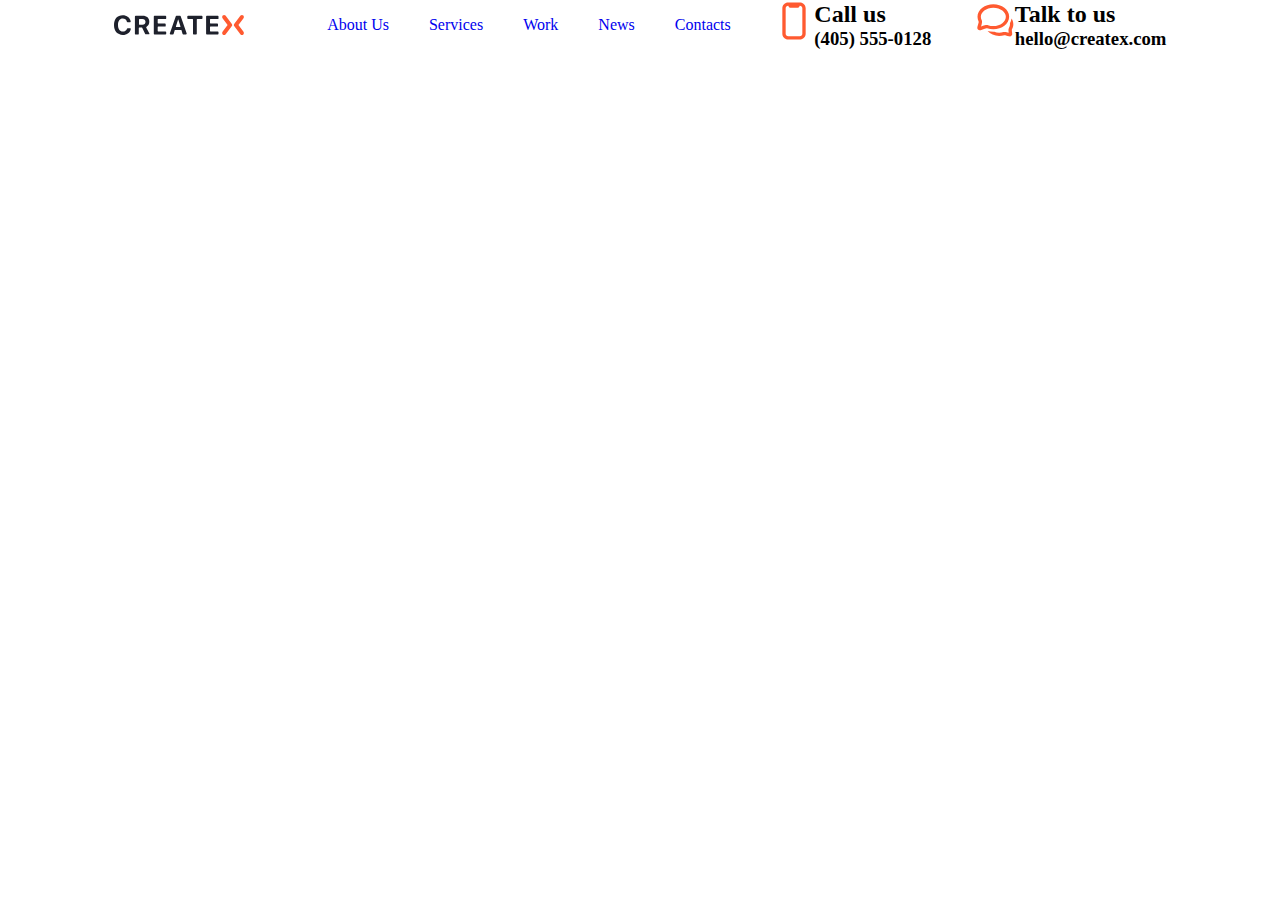
==== index.html @ dcd70a80 "header navbar" ====
<!DOCTYPE html>
<html lang="en">
<head>
  <meta charset="UTF-8">
  <meta name="viewport" content="width=device-width, initial-scale=1.0">
  <link rel="stylesheet" href="./assets/css/main.css">
  <title>Big Project</title>
</head>
<body>

  <!-- Start homepage section -->
  <div class="navbar">
    <div class="container">
      <div class="header">
        <img src="./assets/images/logos/header-logo.svg" alt="Header_logo">

        <ul class="header__links">
          <li><a class="header__link" href="#">About Us</a></li>
          <li><a class="header__link" href="#">Services</a></li>
          <li><a class="header__link" href="#">Work</a></li>
          <li><a class="header__link" href="#">News</a></li>
          <li><a class="header__link" href="#">Contacts</a></li>
        </ul>

        <div class="call__us">
          <div class="call__img">
            <img src="./assets/images/icons/iPhone-icon.svg" alt="Iphone">
          </div>
          <div class="call__item">
            <h2>Call us</h2>
            <h3>(405) 555-0128</h3>
          </div>
        </div>

        <div class="call__us">
          <div class="call__img">
            <img src="./assets/images/icons/Chat-icon.svg" alt="Iphone">
          </div>
          <div class="call__item">
            <h2>Talk to us</h2>
            <h3>hello@createx.com</h3>
          </div>
        </div>
      </div>
    </div>
  </div>
  <!-- End homepage section -->



  <!-- Start first service section -->

  <!-- End first service section -->



  <!-- Start second service section -->

  <!-- End second service section -->



  <!-- Start Portfolio section -->

  <!-- End Portfolio section -->



  <!-- Start Project section -->

  <!-- End Project section -->



  <!-- Start About section -->

  <!-- End About section -->



  <!-- Start Footer section -->

  <!-- End Footer section -->
  
</body>
</html>
---- assets/css/main.css ----
* body {
  margin: 0;
  padding: 0;
  box-sizing: border-box;
}

.container {
  width: 100%;
  max-width: 1140px;
  margin: 0 auto;
  padding: 0 16px;
}

ul {
  list-style: none;
}

a {
  text-decoration: none;
}

h1, h2, h3, h4, h5, h6, p {
  margin: 0;
  padding: 0;
}

.navbar {
  position: fixed;
  top: 0;
  width: 100%;
  height: 90px;
  background-color: #fff;
}
.navbar .header {
  display: flex;
  align-items: center;
  justify-content: space-evenly;
}
.navbar .header .header__links {
  display: flex;
  gap: 40px;
}
.navbar .header .call__us {
  display: flex;
}/*# sourceMappingURL=main.css.map */
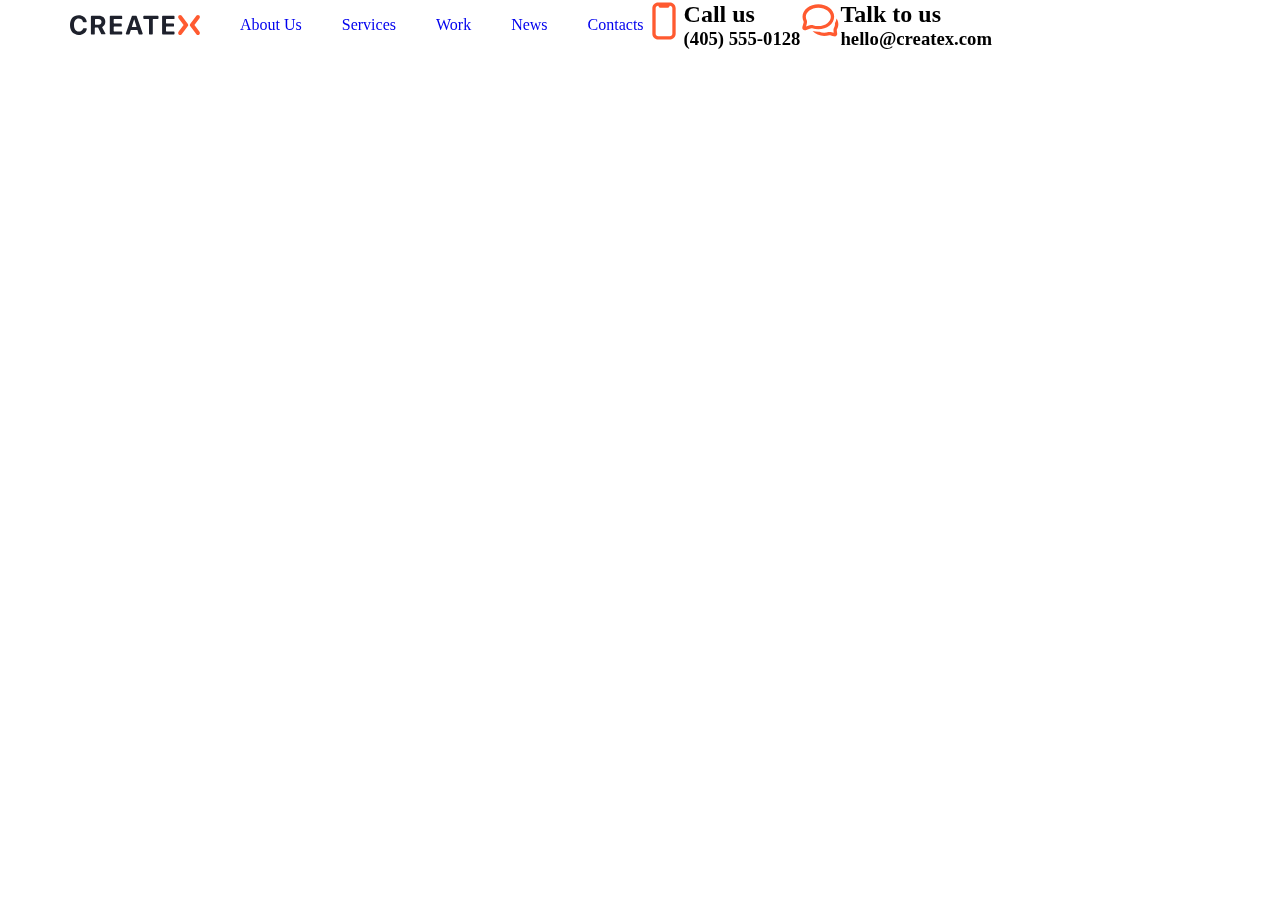
==== commit 7c54d0ec: "Scss File come" ====
--- a/index.html
+++ b/index.html
@@ -15,11 +15,11 @@
         <img src="./assets/images/logos/header-logo.svg" alt="Header_logo">
 
         <ul class="header__links">
-          <li><a class="header__link" href="#">About Us</a></li>
-          <li><a class="header__link" href="#">Services</a></li>
+          <li><a target="_blank" class="header__link" href="./main.html">About Us</a></li>
+          <li><a target="_blank" class="header__link" href="./services.html">Services</a></li>
           <li><a class="header__link" href="#">Work</a></li>
           <li><a class="header__link" href="#">News</a></li>
-          <li><a class="header__link" href="#">Contacts</a></li>
+          <li><a class="header__link" href="contact.html">Contacts</a></li>
         </ul>
 
         <div class="call__us">
--- a/assets/css/main.css
+++ b/assets/css/main.css
@@ -25,13 +25,13 @@
 }
 
 .navbar {
+  background: none;
+  width: 100%;
+  height: 90px;
+}
+.navbar .header {
   position: fixed;
   top: 0;
-  width: 100%;
-  height: 90px;
-  background-color: #fff;
-}
-.navbar .header {
   display: flex;
   align-items: center;
   justify-content: space-evenly;
@@ -42,4 +42,82 @@
 }
 .navbar .header .call__us {
   display: flex;
+}
+
+.service__section .service__bg {
+  background-image: url("../images/logos/background-service.svg");
+  right: 0%;
+  left: 0%;
+  width: 100%;
+  max-width: 1920px;
+  height: 600px;
+  margin: 0 auto;
+  padding: 0 0px;
+  display: flex;
+  padding-left: 0px;
+  justify-content: flex-end;
+  align-items: center;
+}
+
+.service__hero_left {
+  margin-top: 80px;
+}
+.service__hero_left .hero__left_sub {
+  color: var(--gray-800, #424551);
+  /* small/regular */
+  font-family: Ubuntu;
+  font-size: 14px;
+  font-style: normal;
+  font-weight: 400;
+  line-height: 150%; /* 21px */
+}
+.service__hero_left .hero__left_sub span {
+  color: var(--gray-600, #9A9CA5);
+  /* small/regular */
+  font-family: Ubuntu;
+  font-size: 14px;
+  font-style: normal;
+  font-weight: 400;
+  line-height: 150%; /* 21px */
+}
+.service__hero_left h1 {
+  width: 600px;
+  color: var(--gray-900, #1E212C);
+  /* display/1 */
+  font-family: Ubuntu;
+  font-size: 72px;
+  font-style: normal;
+  font-weight: 700;
+  line-height: 130%; /* 93.6px */
+  letter-spacing: 1px;
+  margin-top: 40px;
+}
+.service__hero_left p {
+  margin-top: 24px;
+  width: 600px;
+  color: var(--gray-700, #787A80);
+  /* lead/regular */
+  font-family: Ubuntu;
+  font-size: 20px;
+  font-style: normal;
+  font-weight: 400;
+  line-height: 150%; /* 30px */
+}
+
+.offer__section {
+  display: flex;
+  margin-top: 120px;
+  gap: 105px;
+}
+.offer__section .offer__section_right h1 {
+  color: var(--gray-900, #1E212C);
+  /* h1 */
+  font-family: Lato;
+  font-size: 46px;
+  font-style: normal;
+  font-weight: 900;
+  line-height: 130%; /* 59.8px */
+}
+.offer__section .offer__section_right .left__offer {
+  display: flex;
 }/*# sourceMappingURL=main.css.map */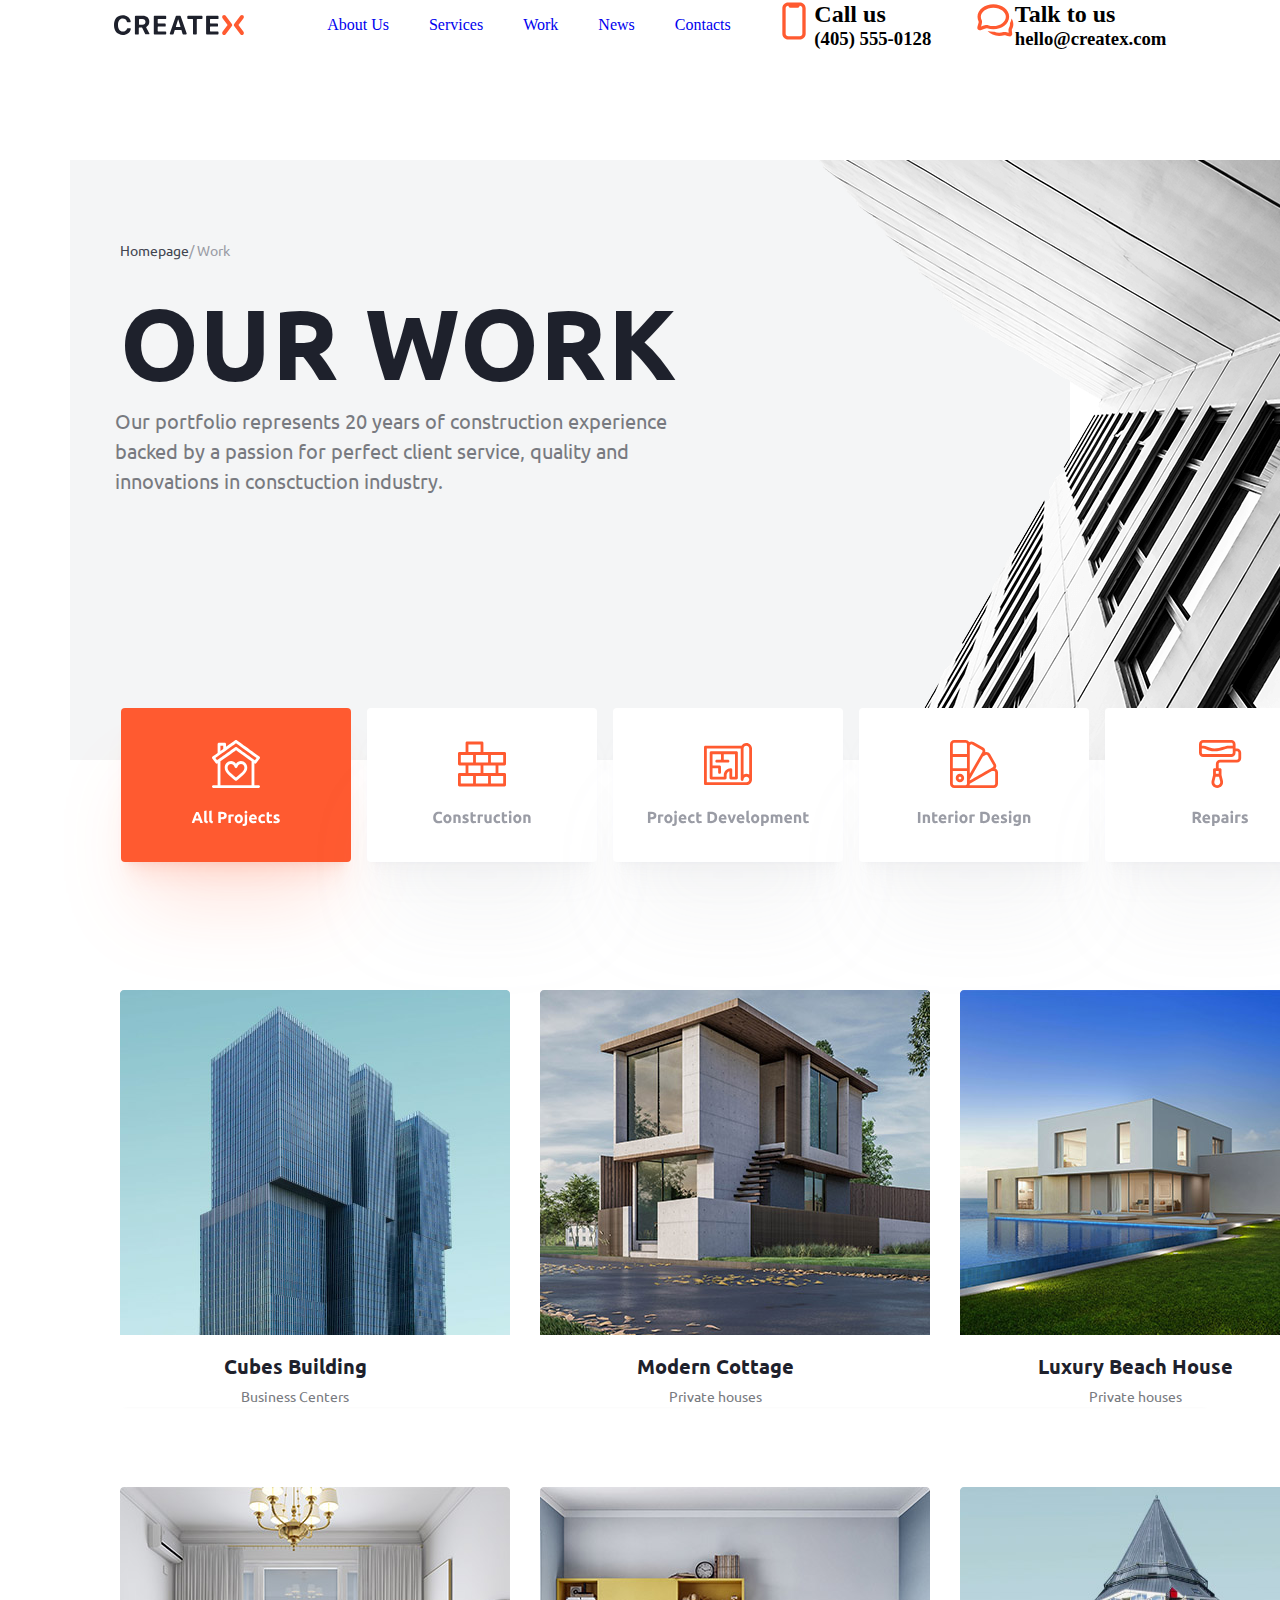
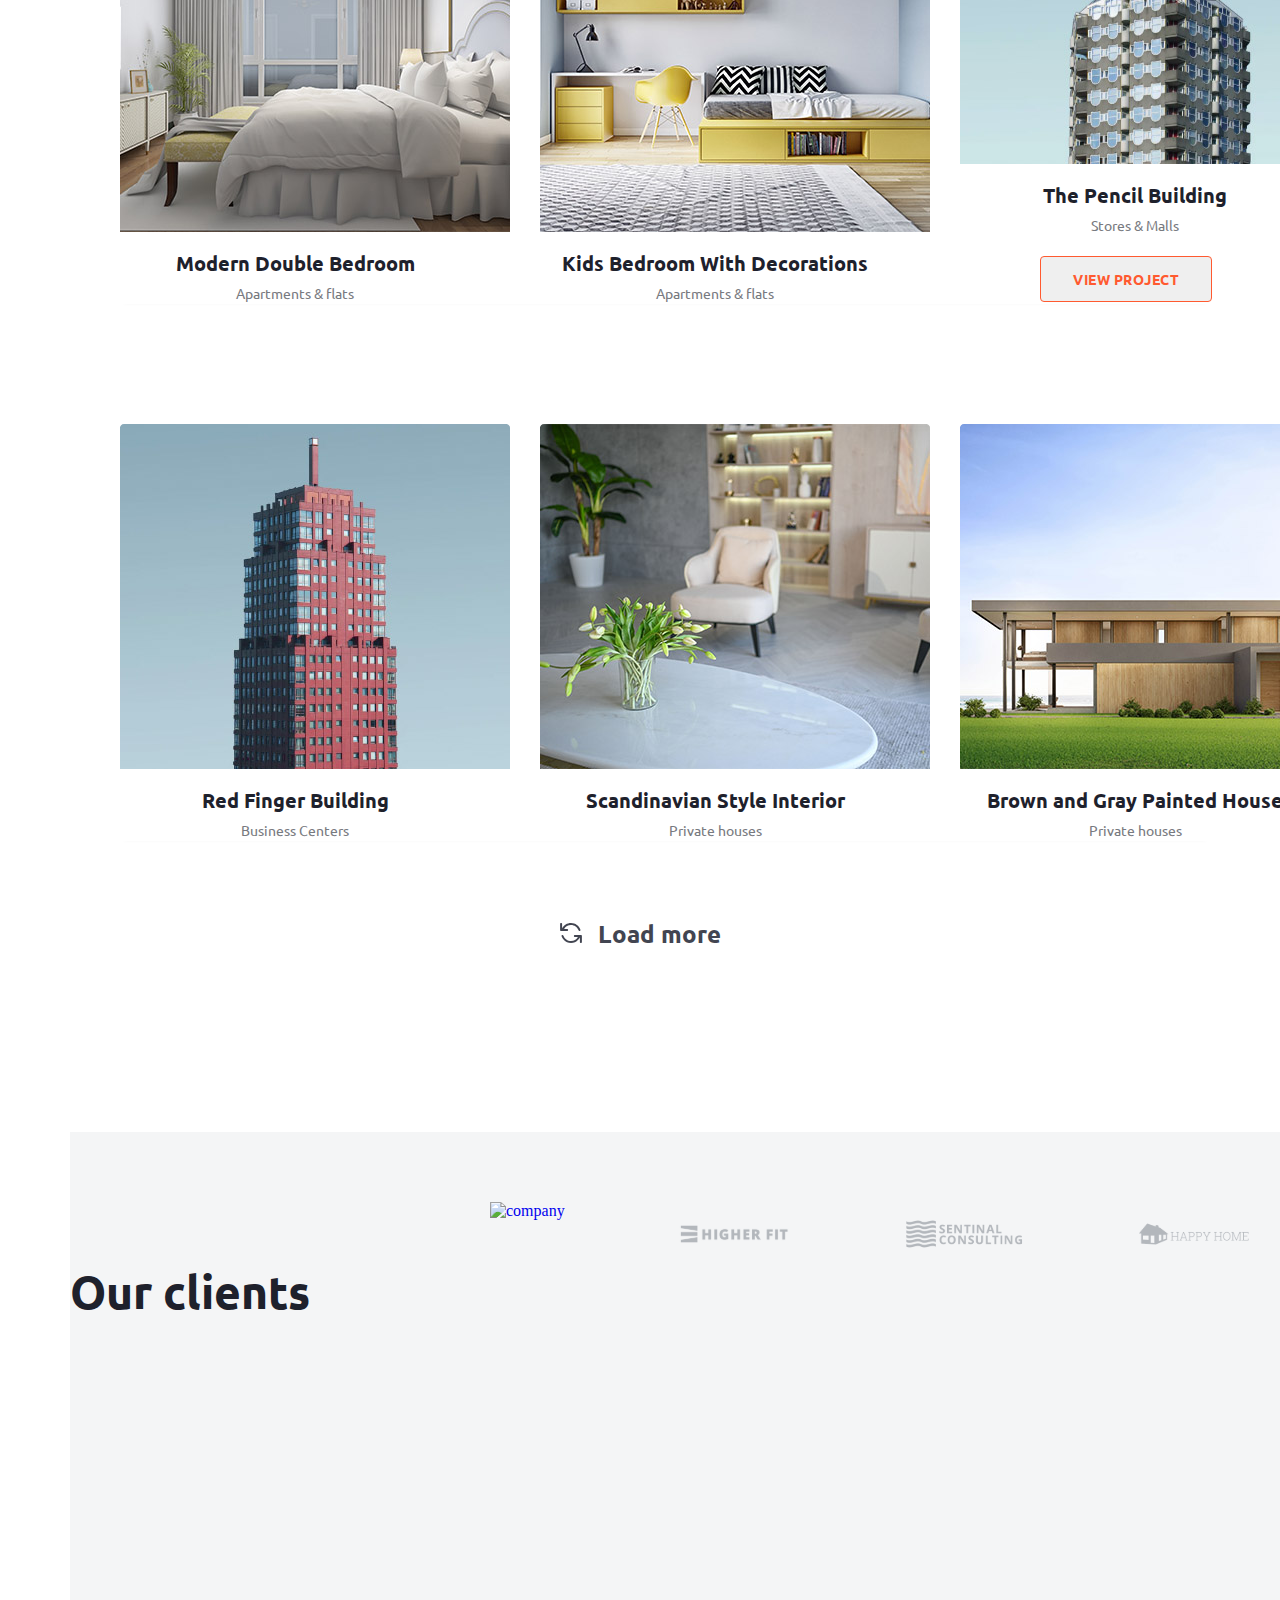
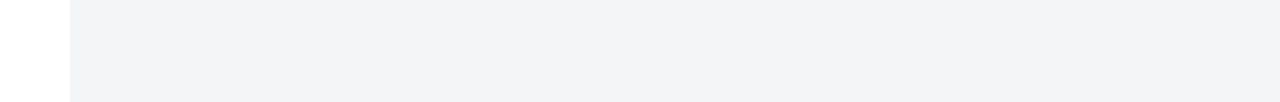
==== commit 4a8c7384: "finish" ====
--- a/index.html
+++ b/index.html
@@ -1,86 +1,244 @@
 <!DOCTYPE html>
 <html lang="en">
-<head>
-  <meta charset="UTF-8">
-  <meta name="viewport" content="width=device-width, initial-scale=1.0">
-  <link rel="stylesheet" href="./assets/css/main.css">
-  <title>Big Project</title>
-</head>
-<body>
-
-  <!-- Start homepage section -->
-  <div class="navbar">
-    <div class="container">
-      <div class="header">
-        <img src="./assets/images/logos/header-logo.svg" alt="Header_logo">
-
-        <ul class="header__links">
-          <li><a target="_blank" class="header__link" href="./main.html">About Us</a></li>
-          <li><a target="_blank" class="header__link" href="./services.html">Services</a></li>
-          <li><a class="header__link" href="#">Work</a></li>
-          <li><a class="header__link" href="#">News</a></li>
-          <li><a class="header__link" href="contact.html">Contacts</a></li>
-        </ul>
-
-        <div class="call__us">
-          <div class="call__img">
-            <img src="./assets/images/icons/iPhone-icon.svg" alt="Iphone">
-          </div>
-          <div class="call__item">
-            <h2>Call us</h2>
-            <h3>(405) 555-0128</h3>
-          </div>
-        </div>
-
-        <div class="call__us">
-          <div class="call__img">
-            <img src="./assets/images/icons/Chat-icon.svg" alt="Iphone">
-          </div>
-          <div class="call__item">
-            <h2>Talk to us</h2>
-            <h3>hello@createx.com</h3>
+  <head>
+    <meta charset="UTF-8" />
+    <meta name="viewport" content="width=device-width, initial-scale=1.0" />
+    <link rel="preconnect" href="https://fonts.googleapis.com" />
+    <link rel="preconnect" href="https://fonts.gstatic.com" crossorigin />
+    <link
+      href="https://fonts.googleapis.com/css2?family=Roboto:wght@400;500;700&family=Ubuntu:wght@300;400;500;700&display=swap"
+      rel="stylesheet"
+    />
+    <link rel="stylesheet" href="./assets/css/main.css" />
+    <title>Big Project</title>
+  </head>
+  <body>
+    <!-- Start homepage section -->
+    <div class="navbar">
+      <div class="container">
+        <div class="header">
+          <img src="./assets/images/logos/header-logo.svg" alt="Header_logo" />
+
+          <ul class="header__links">
+            <li><a class="header__link" href="#">About Us</a></li>
+            <li><a class="header__link" href="#">Services</a></li>
+            <li><a class="header__link" href="#">Work</a></li>
+            <li><a class="header__link" href="#">News</a></li>
+            <li><a class="header__link" href="#">Contacts</a></li>
+          </ul>
+
+          <div class="call__us">
+            <div class="call__img">
+              <img src="./assets/images/icons/iPhone-icon.svg" alt="Iphone" />
+            </div>
+            <div class="call__item">
+              <h2>Call us</h2>
+              <h3>(405) 555-0128</h3>
+            </div>
+          </div>
+
+          <div class="call__us">
+            <div class="call__img">
+              <img src="./assets/images/icons/Chat-icon.svg" alt="Iphone" />
+            </div>
+            <div class="call__item">
+              <h2>Talk to us</h2>
+              <h3>hello@createx.com</h3>
+            </div>
           </div>
         </div>
       </div>
     </div>
-  </div>
-  <!-- End homepage section -->
-
-
-
-  <!-- Start first service section -->
-
-  <!-- End first service section -->
-
-
-
-  <!-- Start second service section -->
-
-  <!-- End second service section -->
-
-
-
-  <!-- Start Portfolio section -->
-
-  <!-- End Portfolio section -->
-
-
-
-  <!-- Start Project section -->
-
-  <!-- End Project section -->
-
-
-
-  <!-- Start About section -->
-
-  <!-- End About section -->
-
-
-
-  <!-- Start Footer section -->
-
-  <!-- End Footer section -->
-  
-</body>
-</html>+    <!-- End homepage section -->
+
+    <!-- Start first service section -->
+
+    <!-- End first service section -->
+
+    <!-- Start second service section -->
+
+    <!-- End second service section -->
+
+    <!-- Start Portfolio section -->
+    <div class="portfolio">
+      <div class="portfolio__header">
+        <div>
+          <div class="heading">
+            <h1>Homepage</h1>
+            <h2>/ Work</h2>
+          </div>
+          <div class="subtitle__heading"><h1>OUR WORK</h1></div>
+          <div class="subtitle">
+            Our portfolio represents 20 years of construction experience backed
+            by a passion for perfect client service, quality and innovations in
+            consctuction industry.
+          </div>
+        </div>
+        <div>
+          <img
+            class="header__image"
+            src="./assets/images/logos/header-image.svg"
+            alt="homepage"
+          />
+        </div>
+      </div>
+      <div class="services">
+        <div class="service__card">
+          <a href="#homes"
+            ><img
+              src="./assets/images/icons/allprojectsicon.svg"
+              alt="projects"
+          /></a>
+        </div>
+        <div class="service__card">
+          <a href="#interior"
+            ><img
+              src="./assets/images/icons/constructionicon.svg"
+              alt="construction"
+          /></a>
+        </div>
+        <div class="service__card">
+          <a href="#homes2"
+            ><img src="./assets/images/icons/projectdevicon.svg" alt="project"
+          /></a>
+        </div>
+        <div class="service__card">
+          <a href="#interior"
+            ><img
+              src="./assets/images/icons/interiordesignicon.svg"
+              alt="interior"
+          /></a>
+        </div>
+        <div class="service__card">
+          <a href="#homes2"
+            ><img src="./assets/images/icons/repairs.svg" alt="repaits"
+          /></a>
+        </div>
+      </div>
+      <div id="homes" class="home__cards">
+        <div class="home__card">
+          <a href="#">
+            <img src="./assets/images/logos/home1.png" alt="home1" width: 390px;
+            height: 345px;/>
+            <h1 class="card__title">Cubes Building</h1>
+            <p class="card__subtitle">Business Centers</p>
+          </a>
+        </div>
+        <div class="home__card">
+          <a href="#">
+            <img src="./assets/images/logos/home2.png" alt="home2" width: 390px;
+            height: 345px;/>
+            <h1 class="card__title">Modern Cottage</h1>
+            <p class="card__subtitle">Private houses</p>
+          </a>
+        </div>
+        <div class="home__card">
+          <a href="#">
+            <img src="./assets/images/logos/home3.png" alt="home3" width: 390px;
+            height: 345px;/>
+            <h1 class="card__title">Luxury Beach House</h1>
+            <p class="card__subtitle">Private houses</p>
+          </a>
+        </div>
+      </div>
+      <div id="interior" class="home__cards2">
+        <div class="home__card">
+          <a href="#">
+            <img src="./assets/images/logos/home4.png" alt="home4" width: 390px;
+            height: 345px;/>
+            <h1 class="card__title">Modern Double Bedroom</h1>
+            <p class="card__subtitle">Apartments & flats</p>
+          </a>
+        </div>
+        <div class="home__card">
+          <a href="#">
+            <img src="./assets/images/logos/home5.png" alt="home5" width: 390px;
+            height: 345px;/>
+            <h1 class="card__title">Kids Bedroom With Decorations</h1>
+            <p class="card__subtitle">Apartments & flats</p>
+          </a>
+        </div>
+        <div class="home__card">
+          <a href="#">
+            <img src="./assets/images/logos/home6.png" alt="home6" width: 390px;
+            height: 345px;/>
+            <h1 class="card__title">The Pencil Building</h1>
+            <p class="card__subtitle">Stores & Malls</p>
+            <button class="project__view">View Project</button></a
+          >
+        </div>
+      </div>
+      <div id="homes2" class="home__cards">
+        <div class="home__card">
+          <a href="#">
+            <img src="./assets/images/logos/home7.png" alt="home7" width: 390px;
+            height: 345px;/>
+            <h1 class="card__title">Red Finger Building</h1>
+            <p class="card__subtitle">Business Centers</p>
+          </a>
+        </div>
+        <div class="home__card">
+          <a href="#">
+            <img src="./assets/images/logos/home8.png" alt="home8" width: 390px;
+            height: 345px;/>
+            <h1 class="card__title">Scandinavian Style Interior</h1>
+            <p class="card__subtitle">Private houses</p>
+          </a>
+        </div>
+        <div class="home__card">
+          <a href="#">
+            <img src="./assets/images/logos/home9.png" alt="home9" width: 390px;
+            height: 345px;/>
+            <h1 class="card__title">Brown and Gray Painted House</h1>
+            <p class="card__subtitle">Private houses</p>
+          </a>
+        </div>
+      </div>
+      <div class="load">
+        <a href="#"><img src="./assets/images/icons/loadicon.svg" /></a>
+        <h2>Load more</h2>
+      </div>
+      <div class="client__desk">
+      <div><h4>Our clients</h4></div>
+      <div class="companies">
+        <a href="#"
+          ><img src="./assets/images/icons/InDepth Consulting Logo - Untitled
+          Page.svg" alt="company" width: 174px; height: 134px;/></a
+        >
+        <a href="#"
+          ><img src="./assets/images/icons/Higher Fit Logo - Untitled Page.svg"
+          alt="company" width: 174px; height: 134px;/></a
+        >
+        <a href="#"
+          ><img src="./assets/images/icons/Sentinal Consulting Logo.svg"
+          alt="company" width: 174px; height: 134px;/></a
+        >
+        <a href="#"
+          ><img src="./assets/images/icons/Happy Home Logo.svg" alt="company"
+          width: 174px; height: 134px;/></a
+        >
+        <a href="#"
+          ><img src="./assets/images/icons/For Sale Logo.svg" alt="company"
+          width: 174px; height: 134px;/></a
+        >
+        <a href="#"
+          ><img src="./assets/images/icons/Sunset Realty Logo.svg" alt="company"
+          width: 174px; height: 134px;/></a
+        >
+      </div>
+    </div>
+    <!-- End Portfolio section -->
+
+    <!-- Start Project section -->
+
+    <!-- End Project section -->
+
+    <!-- Start About section -->
+
+    <!-- End About section -->
+
+    <!-- Start Footer section -->
+
+    <!-- End Footer section -->
+  </body>
+</html>
--- a/assets/css/main.css
+++ b/assets/css/main.css
@@ -1,7 +1,8 @@
 * body {
   margin: 0;
   padding: 0;
-  box-sizing: border-box;
+  -webkit-box-sizing: border-box;
+          box-sizing: border-box;
 }
 
 .container {
@@ -25,99 +26,312 @@
 }
 
 .navbar {
-  background: none;
+  position: fixed;
+  top: 0;
   width: 100%;
   height: 90px;
-}
+  background-color: #fff;
+}
+
 .navbar .header {
-  position: fixed;
-  top: 0;
-  display: flex;
-  align-items: center;
-  justify-content: space-evenly;
-}
+  display: -webkit-box;
+  display: -ms-flexbox;
+  display: flex;
+  -webkit-box-align: center;
+      -ms-flex-align: center;
+          align-items: center;
+  -webkit-box-pack: space-evenly;
+      -ms-flex-pack: space-evenly;
+          justify-content: space-evenly;
+}
+
 .navbar .header .header__links {
+  display: -webkit-box;
+  display: -ms-flexbox;
   display: flex;
   gap: 40px;
 }
+
 .navbar .header .call__us {
-  display: flex;
-}
-
-.service__section .service__bg {
-  background-image: url("../images/logos/background-service.svg");
-  right: 0%;
-  left: 0%;
+  display: -webkit-box;
+  display: -ms-flexbox;
+  display: flex;
+}
+
+.portfolio {
+  margin: 0 auto;
+  padding: 0 16px;
   width: 100%;
-  max-width: 1920px;
+  max-width: 1140px;
+}
+
+.portfolio .portfolio__header {
+  margin-top: 160px;
+  display: -webkit-box;
+  display: -ms-flexbox;
+  display: flex;
+  background: var(--gray-200, #F4F5F6);
+  width: 1000px;
   height: 600px;
-  margin: 0 auto;
-  padding: 0 0px;
-  display: flex;
-  padding-left: 0px;
-  justify-content: flex-end;
-  align-items: center;
-}
-
-.service__hero_left {
+}
+
+.heading {
+  display: -webkit-box;
+  display: -ms-flexbox;
+  display: flex;
   margin-top: 80px;
-}
-.service__hero_left .hero__left_sub {
+  margin-left: 50px;
+}
+
+.heading h1 {
   color: var(--gray-800, #424551);
-  /* small/regular */
   font-family: Ubuntu;
   font-size: 14px;
   font-style: normal;
   font-weight: 400;
-  line-height: 150%; /* 21px */
-}
-.service__hero_left .hero__left_sub span {
+  line-height: 150%;
+}
+
+.heading h2 {
   color: var(--gray-600, #9A9CA5);
-  /* small/regular */
   font-family: Ubuntu;
   font-size: 14px;
   font-style: normal;
   font-weight: 400;
-  line-height: 150%; /* 21px */
-}
-.service__hero_left h1 {
+  line-height: 150%;
+}
+
+.subtitle__heading {
+  color: var(--gray-900, #1E212C);
+  font-family: Ubuntu;
+  font-size: 50px;
+  font-style: normal;
+  font-weight: 700;
+  line-height: 130%;
+  letter-spacing: 1px;
   width: 600px;
-  color: var(--gray-900, #1E212C);
-  /* display/1 */
-  font-family: Ubuntu;
-  font-size: 72px;
-  font-style: normal;
-  font-weight: 700;
-  line-height: 130%; /* 93.6px */
-  letter-spacing: 1px;
-  margin-top: 40px;
-}
-.service__hero_left p {
-  margin-top: 24px;
+  margin-top: 50px;
+  margin-left: 50px;
+}
+
+.subtitle {
   width: 600px;
   color: var(--gray-700, #787A80);
-  /* lead/regular */
   font-family: Ubuntu;
   font-size: 20px;
   font-style: normal;
   font-weight: 400;
-  line-height: 150%; /* 30px */
-}
-
-.offer__section {
-  display: flex;
+  line-height: 150%;
+  margin-top: 30px;
+  margin-left: 45px;
+}
+
+.services {
+  display: -webkit-box;
+  display: -ms-flexbox;
+  display: flex;
+  margin-top: -60px;
+  -webkit-box-pack: center;
+      -ms-flex-pack: center;
+          justify-content: center;
+  -webkit-box-align: center;
+      -ms-flex-align: center;
+          align-items: center;
+  -ms-flex-negative: 0;
+      flex-shrink: 0;
+  margin-left: 55px;
+}
+
+.service__card {
+  -webkit-column-gap: 0px;
+          column-gap: 0px;
+  margin: 8px;
+  width: 230px;
+  height: 154px;
+}
+
+.home__cards {
+  display: -webkit-box;
+  display: -ms-flexbox;
+  display: flex;
+  border-radius: 4px;
+  background: var(--white, #FFF);
+  -webkit-box-shadow: 0px 4px 4px -4px rgba(30, 33, 44, 0.03);
+          box-shadow: 0px 4px 4px -4px rgba(30, 33, 44, 0.03);
   margin-top: 120px;
-  gap: 105px;
-}
-.offer__section .offer__section_right h1 {
-  color: var(--gray-900, #1E212C);
-  /* h1 */
-  font-family: Lato;
+  -webkit-column-gap: 30px;
+          column-gap: 30px;
+  margin-left: 50px;
+}
+
+.home__card {
+  display: inline;
+  -webkit-box-pack: center;
+      -ms-flex-pack: center;
+          justify-content: center;
+}
+
+.card__title {
+  color: var(--gray-900, #1E212C);
+  text-align: center;
+  font-family: Ubuntu;
+  font-size: 20px;
+  font-style: normal;
+  font-weight: 700;
+  line-height: 150%;
+  width: 350px;
+  margin-top: 12px;
+}
+
+.card__subtitle {
+  color: var(--gray-700, #787A80);
+  text-align: center;
+  font-family: Ubuntu;
+  font-size: 14px;
+  font-style: normal;
+  font-weight: 400;
+  line-height: 150%;
+  width: 350px;
+  margin-top: 5px;
+}
+
+.home__cards2 {
+  display: -webkit-box;
+  display: -ms-flexbox;
+  display: flex;
+  border-radius: 4px;
+  background: var(--white, #FFF);
+  -webkit-box-shadow: 0px 4px 4px -4px rgba(30, 33, 44, 0.03);
+          box-shadow: 0px 4px 4px -4px rgba(30, 33, 44, 0.03);
+  margin-top: 80px;
+  -webkit-column-gap: 30px;
+          column-gap: 30px;
+  margin-left: 50px;
+}
+
+.project__view {
+  padding: 0px 32px;
+  -webkit-box-orient: vertical;
+  -webkit-box-direction: normal;
+      -ms-flex-direction: column;
+          flex-direction: column;
+  -webkit-box-align: center;
+      -ms-flex-align: center;
+          align-items: center;
+  border-radius: 4px;
+  border: 1px solid var(--primary, #FF5A30);
+  color: var(--primary, #FF5A30);
+  text-align: center;
+  font-family: Ubuntu;
+  font-size: 14px;
+  font-style: normal;
+  font-weight: 700;
+  line-height: 44px;
+  letter-spacing: 0.5px;
+  text-transform: uppercase;
+  margin-left: 80px;
+  margin-top: 20px;
+}
+
+.load {
+  display: -webkit-box;
+  display: -ms-flexbox;
+  display: flex;
+  -webkit-column-gap: 15px;
+          column-gap: 15px;
+  -webkit-box-pack: center;
+      -ms-flex-pack: center;
+          justify-content: center;
+  color: var(--gray-800, #424551);
+  font-family: Ubuntu;
+  font-size: 16px;
+  font-style: normal;
+  font-weight: 700;
+  line-height: 160%;
+  margin-top: 80px;
+}
+
+.client__desk {
+  display: -webkit-box;
+  display: -ms-flexbox;
+  display: flex;
+  -webkit-column-gap: 130px;
+          column-gap: 130px;
+  margin-top: 180px;
+  background: var(--gray-200, #F4F5F6);
+  width: 1920px;
+  height: 570px;
+  -ms-flex-negative: 0;
+      flex-shrink: 0;
+}
+
+.left__desk {
+  margin-left: 60px;
+}
+
+.right__desk {
+  margin-bottom: -60px;
+  margin-top: 70px;
+}
+
+.desk__heading {
+  color: var(--gray-900, #1E212C);
+  font-family: Ubuntu;
   font-size: 46px;
   font-style: normal;
-  font-weight: 900;
-  line-height: 130%; /* 59.8px */
-}
-.offer__section .offer__section_right .left__offer {
-  display: flex;
-}/*# sourceMappingURL=main.css.map */+  font-weight: 700;
+  line-height: 130%;
+  width: 600px;
+  margin-top: 80px;
+  margin-bottom: 50px;
+}
+
+.desk__text {
+  color: var(--gray-800, #424551);
+  font-family: Ubuntu;
+  font-size: 16px;
+  font-style: normal;
+  font-weight: 400;
+  line-height: 160%;
+  width: 600px;
+  margin-top: 40px;
+}
+
+.client__name {
+  color: var(--gray-900, #1E212C);
+  font-family: Ubuntu;
+  font-size: 16px;
+  font-style: normal;
+  font-weight: 700;
+  line-height: 160%;
+  margin-top: 30px;
+}
+
+.next {
+  display: -webkit-box;
+  display: -ms-flexbox;
+  display: flex;
+}
+
+h4 {
+  color: var(--gray-900, #1E212C);
+  text-align: center;
+  font-family: Ubuntu;
+  font-size: 46px;
+  font-style: normal;
+  font-weight: 700;
+  line-height: 130%;
+  margin-top: 130px;
+}
+
+.companies {
+  display: -webkit-box;
+  display: -ms-flexbox;
+  display: flex;
+  -webkit-column-gap: 110px;
+          column-gap: 110px;
+  margin-left: 50px;
+  margin-top: 70px;
+  margin-bottom: 100px;
+}
+/*# sourceMappingURL=main.css.map */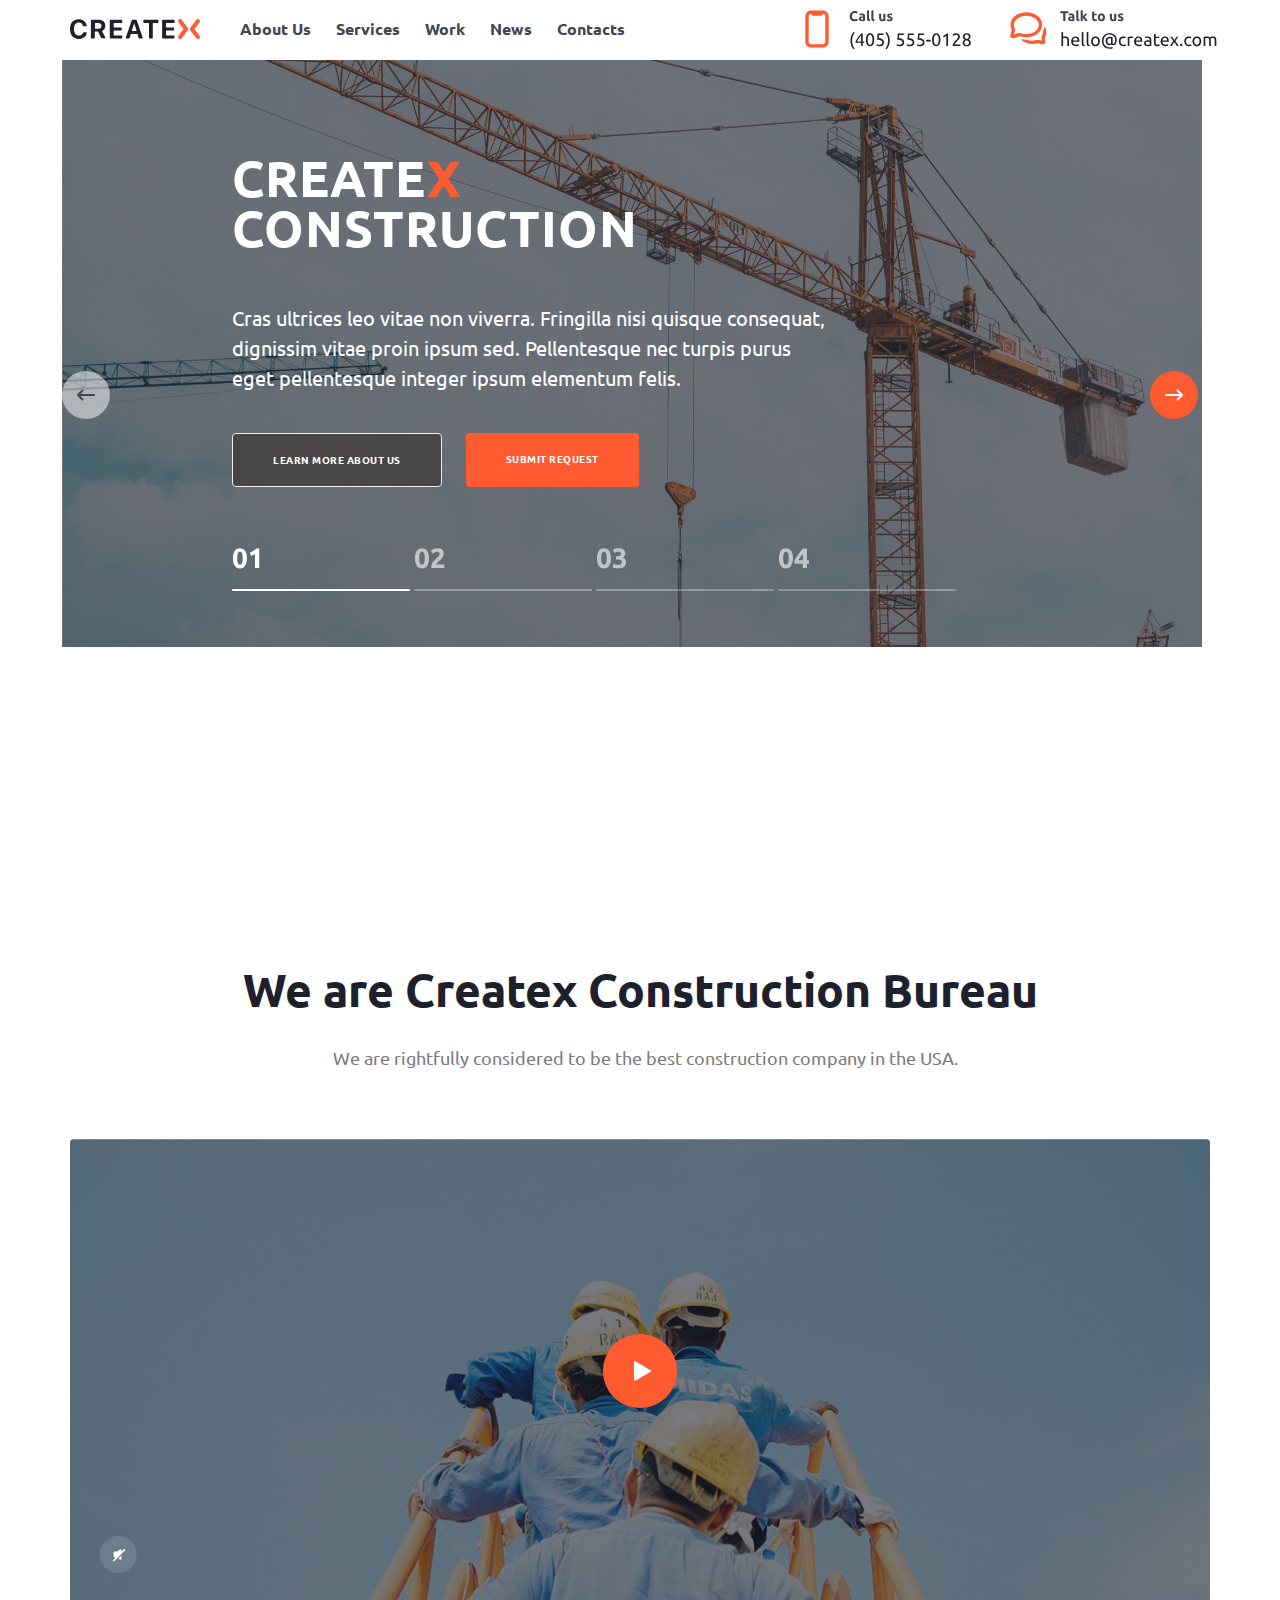
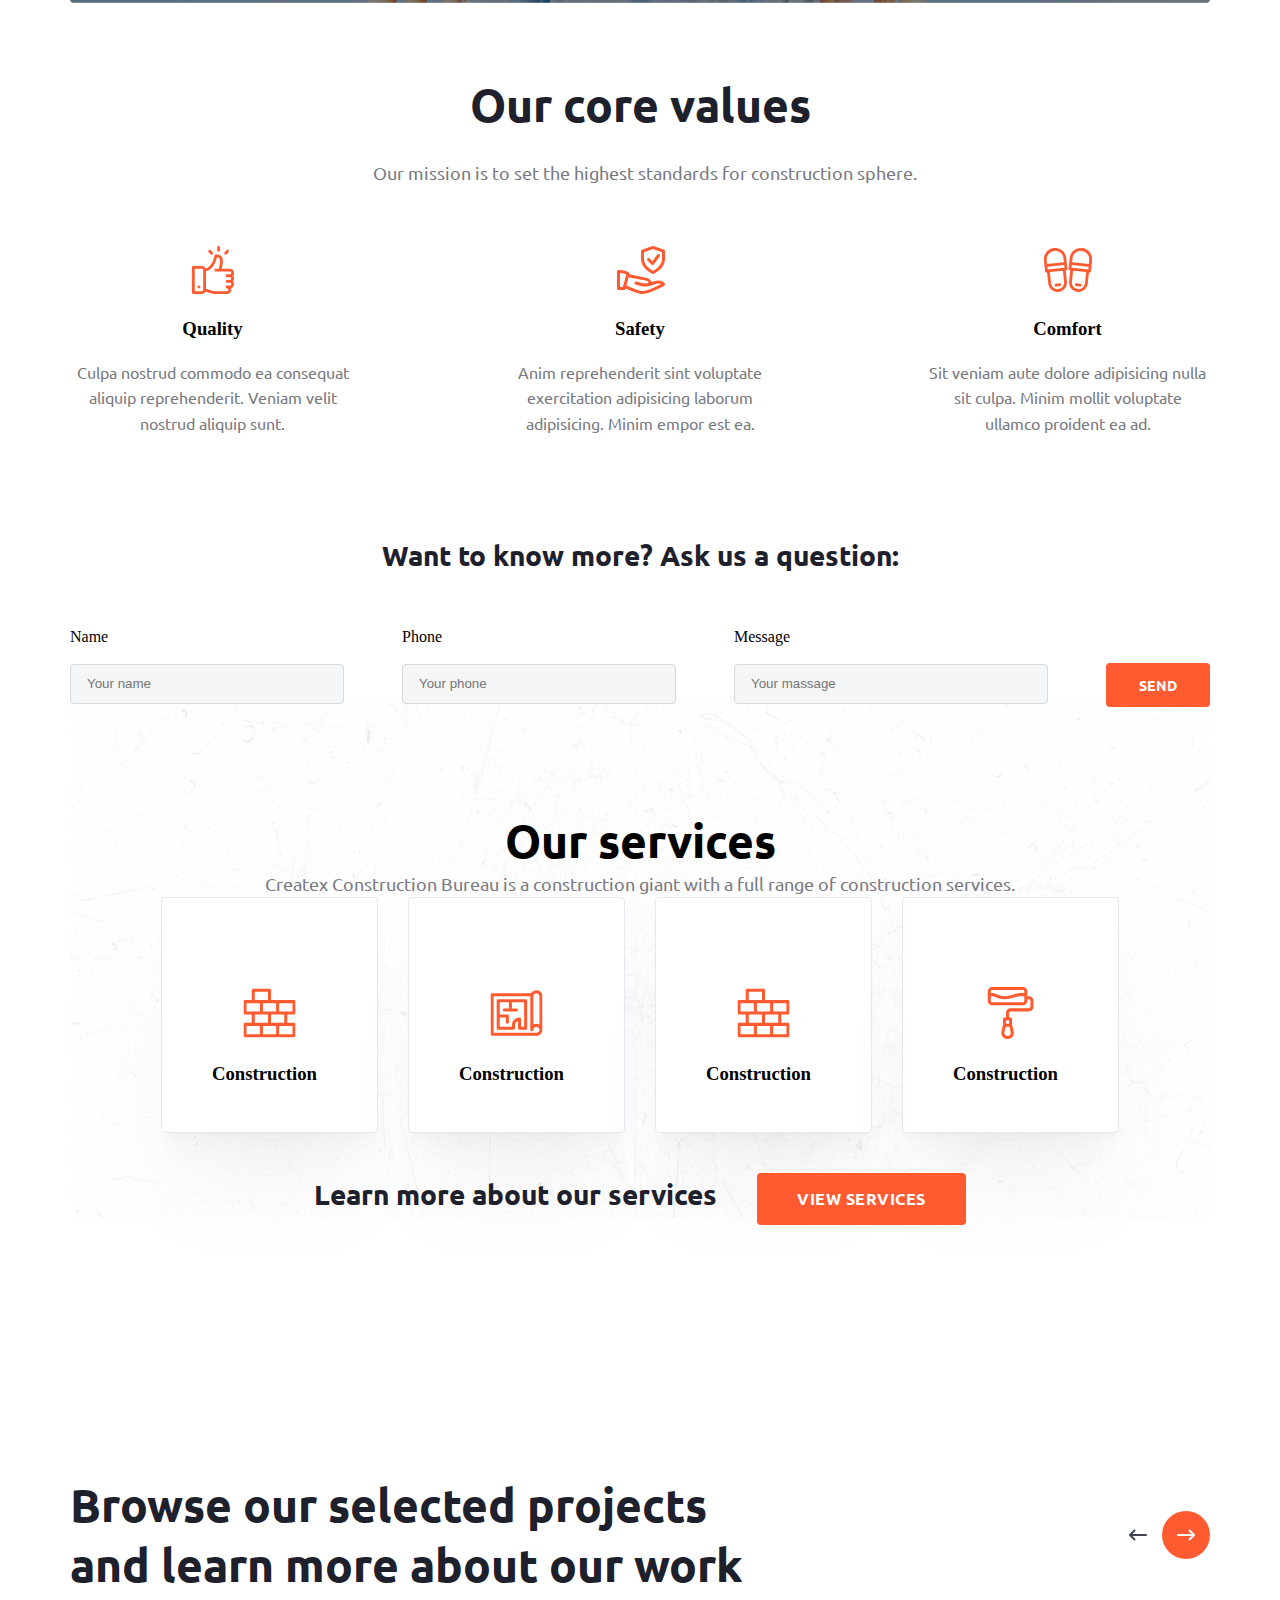
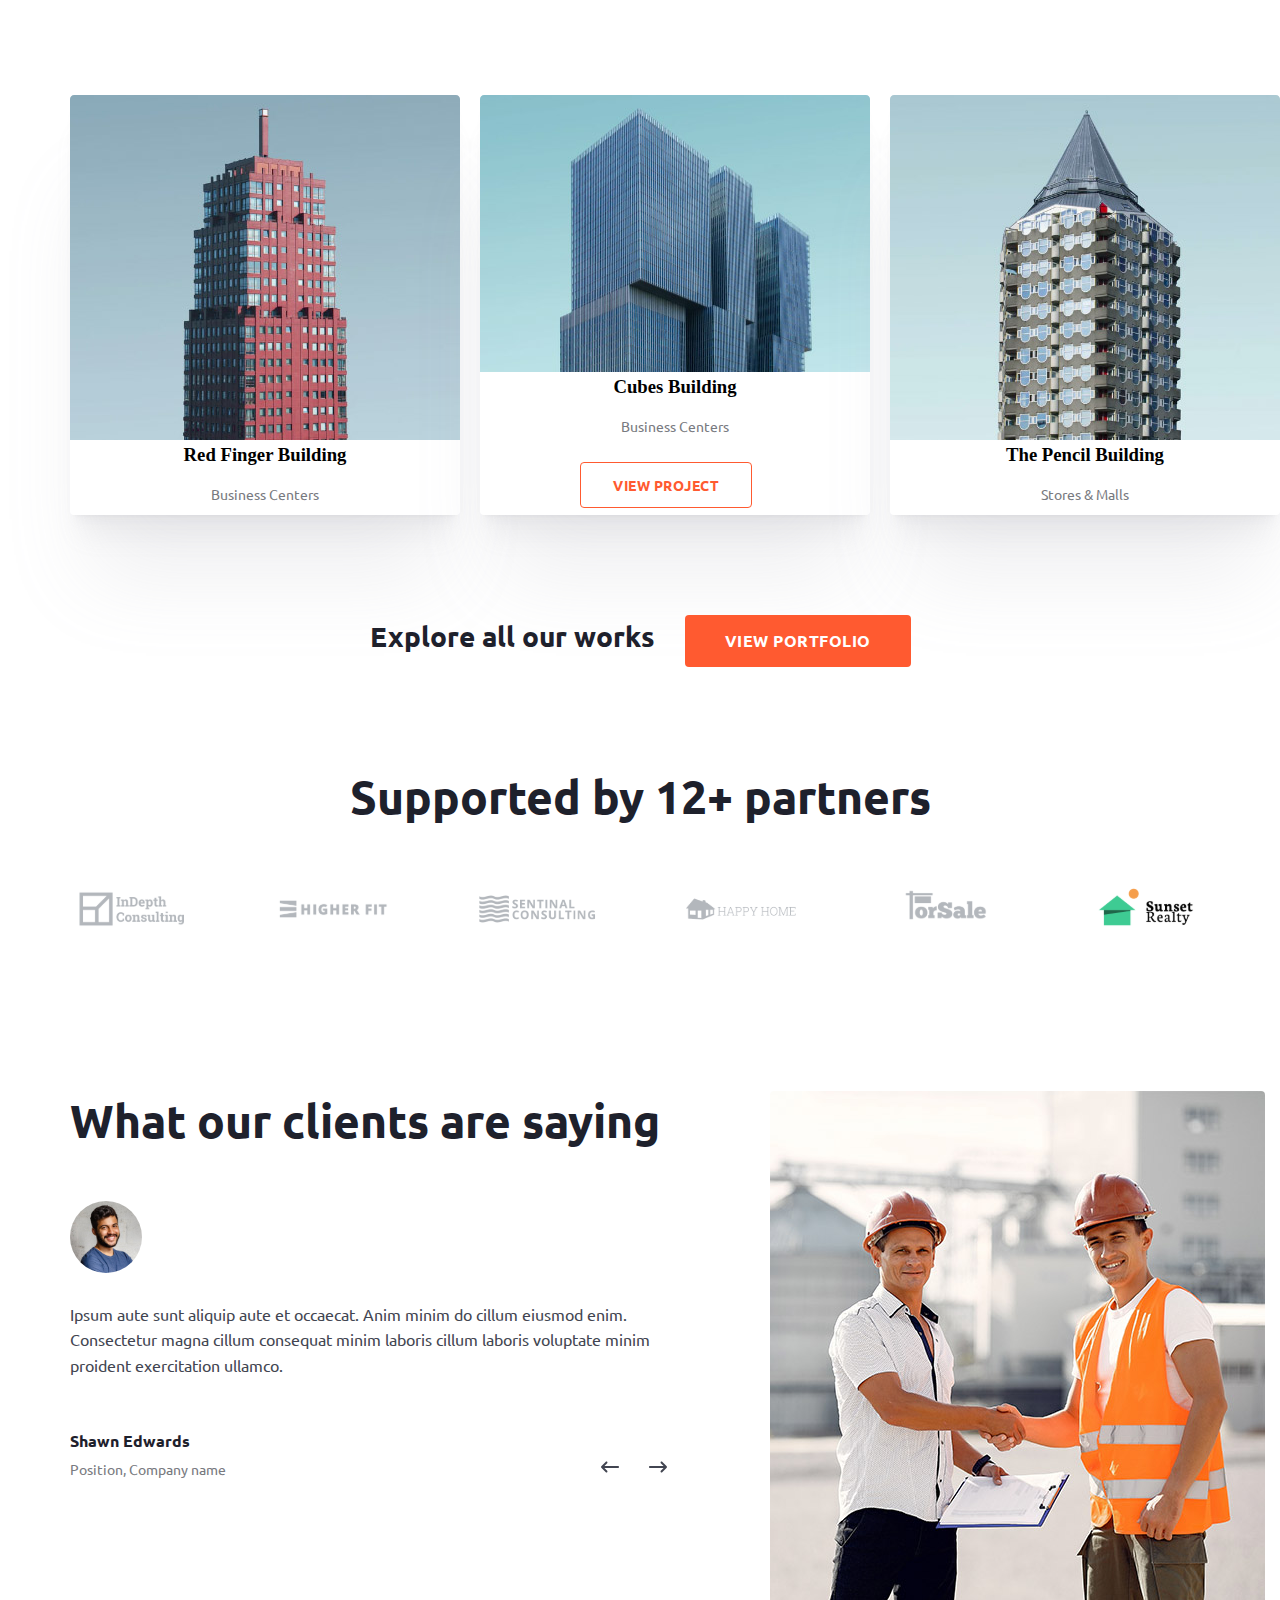
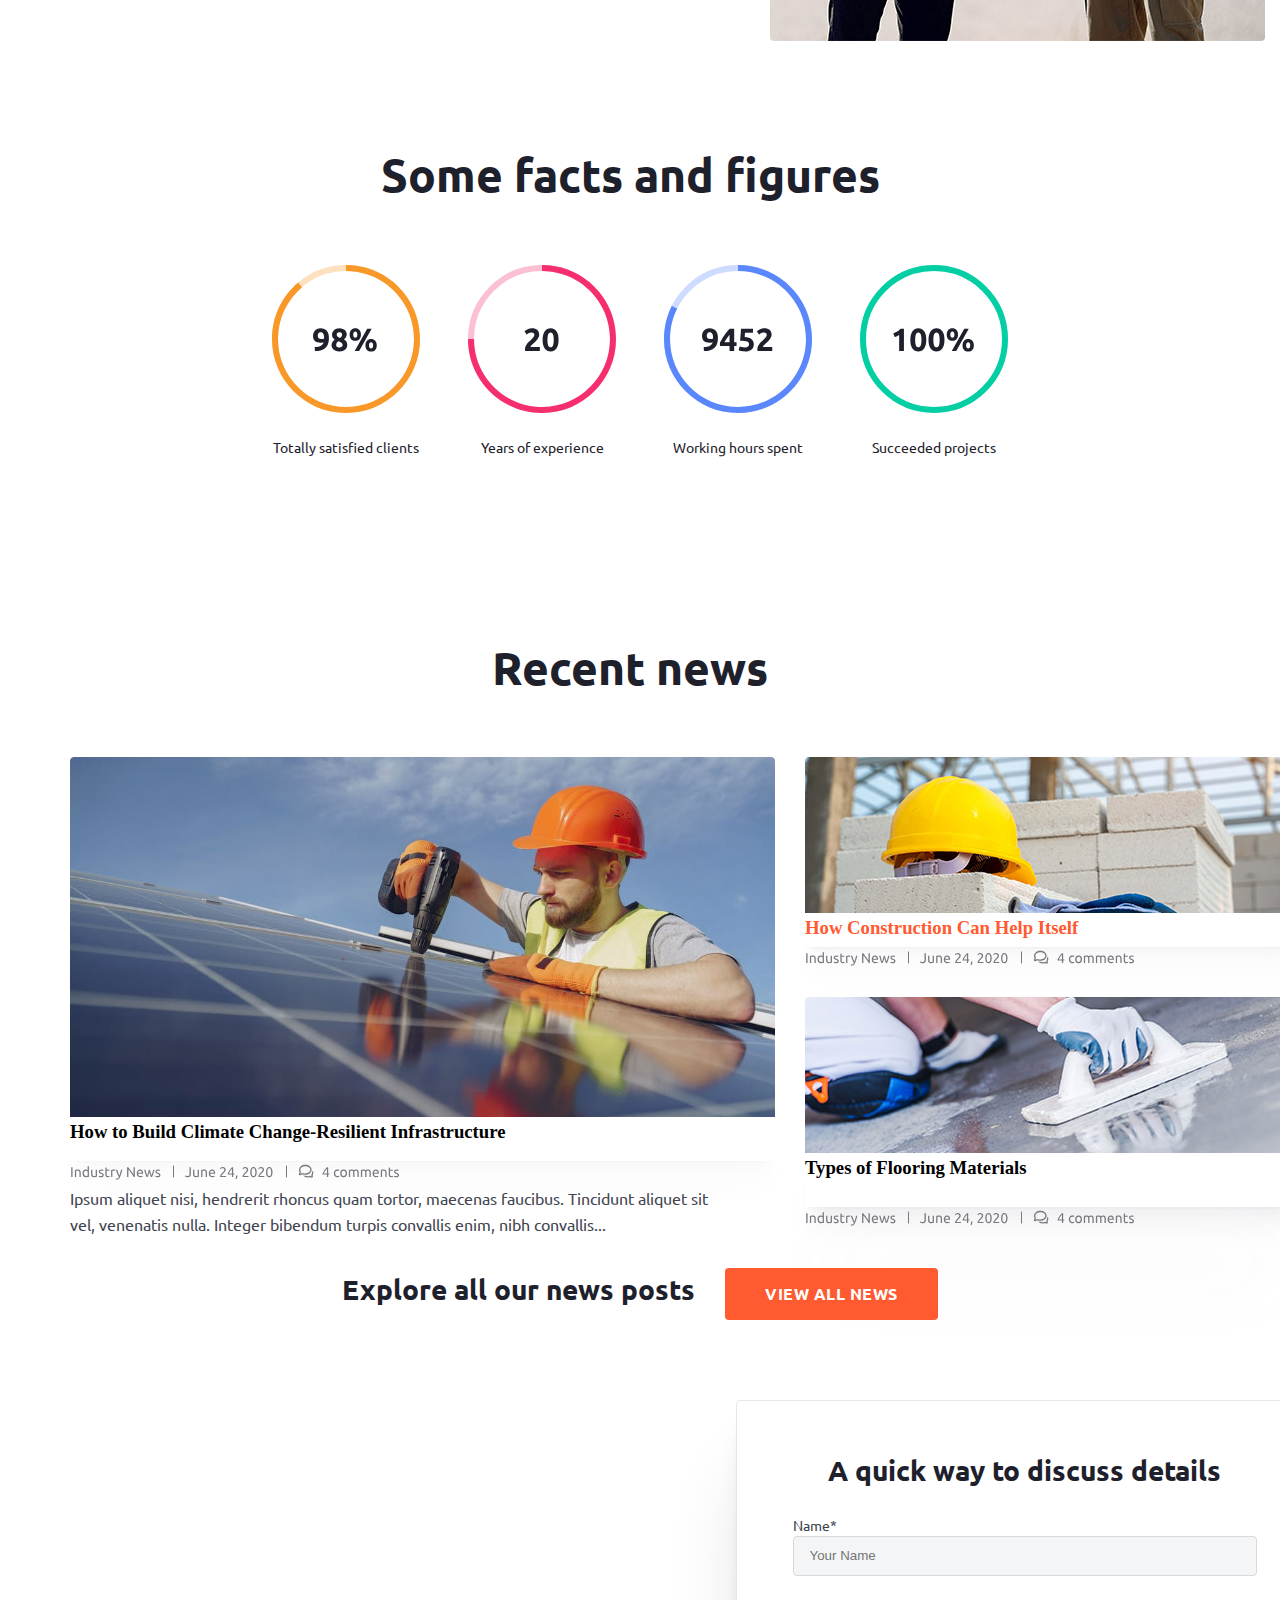
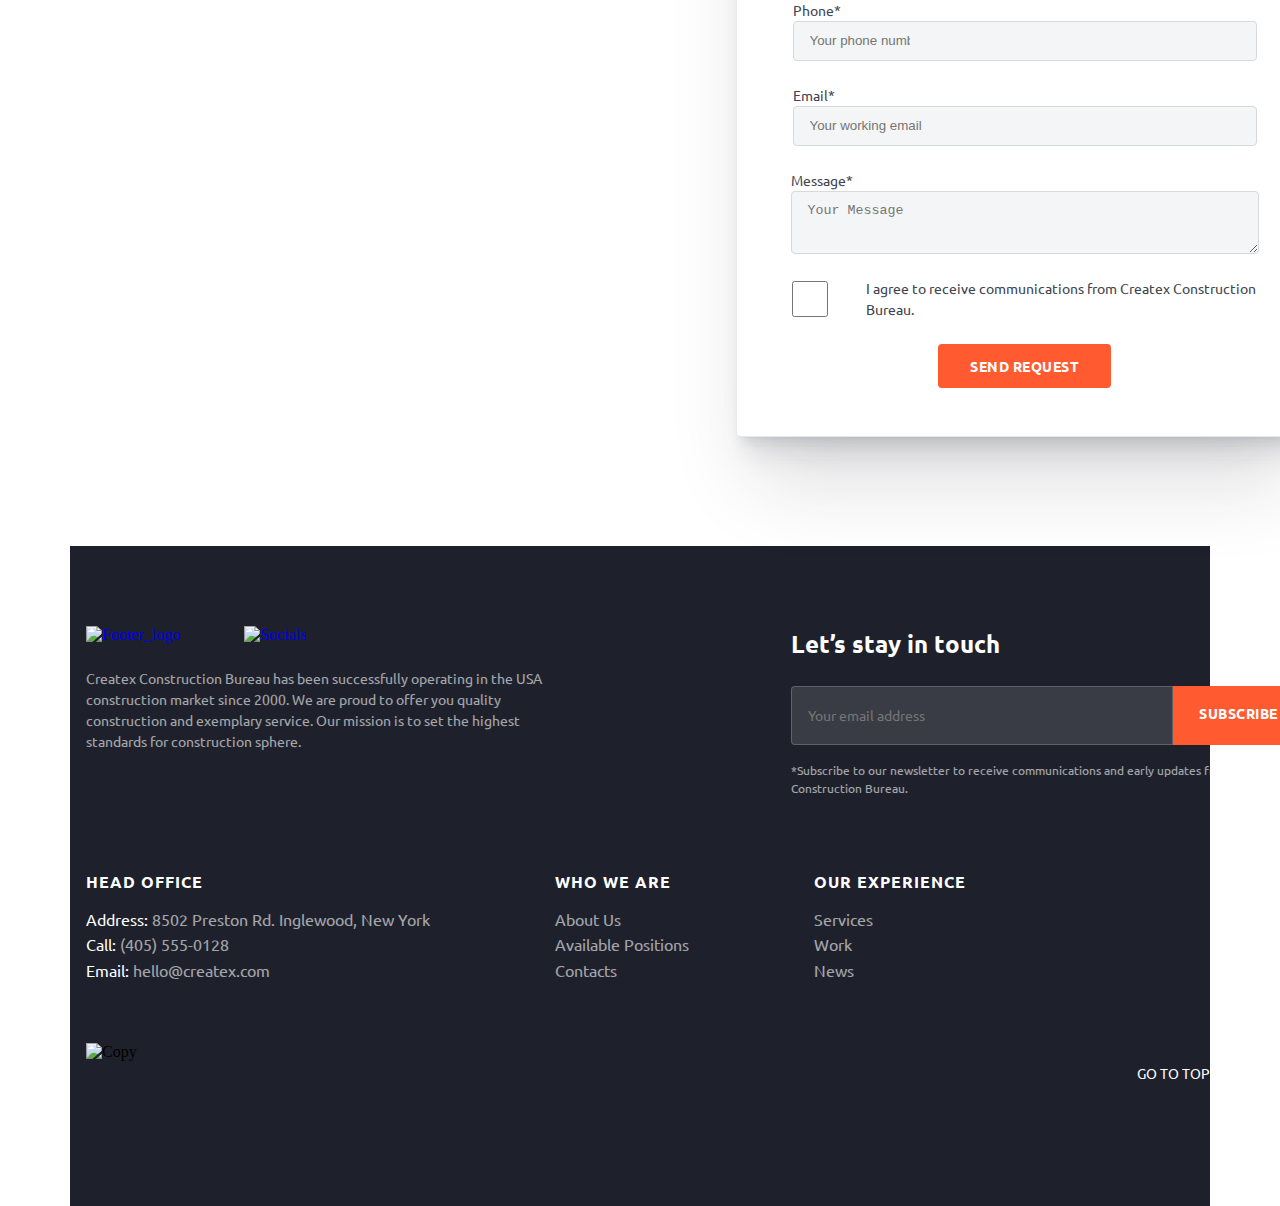
==== commit ce212c7e: "homepage" ====
--- a/index.html
+++ b/index.html
@@ -3,53 +3,397 @@
   <head>
     <meta charset="UTF-8" />
     <meta name="viewport" content="width=device-width, initial-scale=1.0" />
+    <link rel="stylesheet" href="./assets/css/main.css" />
     <link rel="preconnect" href="https://fonts.googleapis.com" />
     <link rel="preconnect" href="https://fonts.gstatic.com" crossorigin />
     <link
-      href="https://fonts.googleapis.com/css2?family=Roboto:wght@400;500;700&family=Ubuntu:wght@300;400;500;700&display=swap"
+      href="https://fonts.googleapis.com/css2?family=Ubuntu:wght@300;400;500;700&display=swap"
       rel="stylesheet"
     />
-    <link rel="stylesheet" href="./assets/css/main.css" />
     <title>Big Project</title>
   </head>
   <body>
     <!-- Start homepage section -->
-    <div class="navbar">
+    <!-- <div class="navbar">
+    <div class="container">
+      <div class="header">
+        <img src="./assets/images/logos/header-logo.svg" alt="Header_logo">
+
+        <ul class="header__links">
+          <li><a class="header__link" href="#">About Us</a></li>
+          <li><a class="header__link" href="#">Services</a></li>
+          <li><a class="header__link" href="#">Work</a></li>
+          <li><a class="header__link" href="#">News</a></li>
+          <li><a class="header__link" href="#">Contacts</a></li>
+        </ul>
+
+        <div class="call__us">
+          <div class="call__img">
+            <img src="./assets/images/icons/iPhone-icon.svg" alt="Iphone">
+          </div>
+          <div class="call__item">
+            <h2>Call us</h2>
+            <h3>(405) 555-0128</h3>
+          </div>
+        </div>
+
+        <div class="call__us">
+          <div class="call__img">
+            <img src="./assets/images/icons/Chat-icon.svg" alt="Iphone">
+          </div>
+          <div class="call__item">
+            <h2>Talk to us</h2>
+            <h3>hello@createx.com</h3>
+          </div>
+        </div>
+      </div>
+    </div>
+  </div> -->
+    <!-- End homepage section -->
+    
       <div class="container">
-        <div class="header">
-          <img src="./assets/images/logos/header-logo.svg" alt="Header_logo" />
-
-          <ul class="header__links">
-            <li><a class="header__link" href="#">About Us</a></li>
-            <li><a class="header__link" href="#">Services</a></li>
-            <li><a class="header__link" href="#">Work</a></li>
-            <li><a class="header__link" href="#">News</a></li>
-            <li><a class="header__link" href="#">Contacts</a></li>
+        <div class="homepage__header">
+          <img src="assets/images/logos/header-logo.svg" alt="photo" />
+          <ul class="homepage__ul">
+            <li><a href="#">About Us</a></li>
+            <li><a href="#">Services</a></li>
+            <li><a href="#">Work</a></li>
+            <li><a href="#">News</a></li>
+            <li><a href="#">Contacts</a></li>
           </ul>
-
-          <div class="call__us">
-            <div class="call__img">
-              <img src="./assets/images/icons/iPhone-icon.svg" alt="Iphone" />
-            </div>
-            <div class="call__item">
-              <h2>Call us</h2>
-              <h3>(405) 555-0128</h3>
-            </div>
-          </div>
-
-          <div class="call__us">
-            <div class="call__img">
-              <img src="./assets/images/icons/Chat-icon.svg" alt="Iphone" />
-            </div>
-            <div class="call__item">
-              <h2>Talk to us</h2>
-              <h3>hello@createx.com</h3>
-            </div>
+          <img
+            src="assets/images/logos/call to action.svg"
+            alt="photos"
+            class="hpage__img"
+          />
+        </div>
+      </div>
+    <div class="wrapper">
+      
+      <div class="container">
+        <div class="hpage__hero1">
+          <img
+            src="assets/images/logos/bg-image.svg"
+            alt="photo"
+            class="hp__w_i"
+          />
+          <div class="back_next_btn">
+            <img src="assets/images/logos/prev-btn.svg" alt="" class="back" />
+            <img src="assets/images/logos/hover.svg" alt="" class="next" />
+          </div>
+          <div class="hp__he1_page">
+            <h1 class="hp__h1">
+              CREATE<span class="hp__h1_x">X</span> CONSTRUCTION
+            </h1>
+            <p class="h1__page">
+              Cras ultrices leo vitae non viverra. Fringilla nisi quisque
+              consequat, dignissim vitae proin ipsum sed. Pellentesque nec
+              turpis purus eget pellentesque integer ipsum elementum felis.
+            </p>
+            <div class="hp__btns">
+              <button class="hp__btn1"><p>Learn more about us</p></button>
+              <button class="hp__btn2"><p>SUBMIT REQUEST</p></button>
+            </div>
+            <img
+              src="assets/images/logos/pager.svg"
+              alt=""
+              class="he1__pagge"
+            />
           </div>
         </div>
       </div>
     </div>
-    <!-- End homepage section -->
+    <div class="container">
+      <div class="hero2">
+        <h2 class="he2__h2">We are Createx Construction Bureau </h2>
+        <p class="he2__para">We are rightfully considered to be the best construction company in the USA.</p>
+        <img src="assets/images/logos/video.svg" alt="" class="h2__img">
+      </div>
+      <div class="hero3">
+        <h2 class="he3__h2">
+          Our core values
+        </h2>
+        <p class="he3__para">
+          Our mission is to set the highest standards for construction sphere.
+        </p>
+        <div class="hero3__dagree">
+          <div class="dagree__1">
+            <img src="assets/images/logos/ic-like.svg" alt="" class="dag_like">
+            <h3 class="dag__h3">Quality</h3>
+            <p class="dag__p">Culpa nostrud commodo ea consequat aliquip reprehenderit. Veniam velit nostrud aliquip sunt.</p>
+          </div>
+          <div class="dagree__1">
+            <img src="assets/images/logos/ic-hand.svg" alt="" class="dag_like">
+            <h3 class="dag__h3">Safety</h3>
+            <p class="dag__p">Anim reprehenderit sint voluptate exercitation adipisicing laborum adipisicing. Minim empor est ea.</p>
+          </div>
+          <div class="dagree__1">
+            <img src="assets/images/logos/ic-slippers.svg" alt="" class="dag_like">
+            <h3 class="dag__h3">Comfort</h3>
+            <p class="dag__p">Sit veniam aute dolore adipisicing nulla sit culpa. Minim mollit voluptate ullamco proident ea ad.</p>
+          </div>
+        </div>
+      </div>
+      <div class="hero4">
+        <h2 class="he4__h2">
+          Want to know more? Ask us a question:
+        </h2>
+        <form action="http://echo.htmlacademy.ru/" class="he4__information">
+            <label for="name">
+              Name <br> <br><input type="text" name="name" placeholder="Your name" class="input__name">
+            </label>
+            <label for="name">
+              Phone <br> <br> <input name="phone" type="text" placeholder="Your phone" class="input__name">
+            </label>
+            <label for="name">
+              Message <br> 
+                    <br><input type="text" name="message" placeholder="Your massage" class="input__message">
+            </label>
+            <button class="he4__information_btn"><p class="he4__btn">Send</p></button>
+        </form>
+      </div>
+      <div class="hero5">
+      <div class="section__hero5">
+        <img src="assets/images/logos/bg-imag.svg" alt="" class="he5__bgimg">
+        <div class="sec__he5">
+         
+        <h2 class="he5__h2">Our services</h2>
+        <p class="he5__para">Createx Construction Bureau is a construction giant with a full range of construction services.</p>
+        <div class="he5__pages">
+          <div class="he5__page">
+            <img src="assets/images/logos/ic-construction.svg" alt="">
+            <h3 class="he5__cons">Construction</h3>
+          </div>
+          <div class="he5__page">
+            <img src="assets/images/logos/ic-plan.svg" alt="">
+            <h3 class="he5__cons">Construction</h3>
+          </div>
+          <div class="he5__page">
+            <img src="assets/images/logos/ic-construction.svg" alt="">
+            <h3 class="he5__cons">Construction</h3> 
+          </div>
+          <div class="he5__page">
+            <img src="assets/images/logos/ic-painting.svg" alt="">
+            <h3 class="he5__cons">Construction</h3> 
+          </div>
+         
+        </div>
+        <div class="he5__h3btn">
+          <h3 class="he5__h3">Learn more about our services</h3>
+          <button class="he5__btn"><p class="he5__bp">View services</p></button>
+         </div>
+        </div>
+      </div>
+      </div>
+      <div class="hero6">
+        <div class="he6__page">
+          <h2 class="hero6__h2">
+            Browse our selected projects 
+            and learn more about our work
+          </h2>
+          <img src="assets/images/logos/hover.svg" alt="photo">
+        </div>
+          <div class="he6__imgs">
+            <div class="he6__imgs_img">
+              <img src="assets/images/logos/image7.svg" alt="">
+              <h3 class="he6__h3">Red Finger Building</h3>
+              <p class="he6__para">Business Centers</p>
+            </div>
+            <div class="he6__imgs_img">
+              <img src="assets/images/logos/image6.svg" alt=""> 
+              <h3 class="he6__h3">Cubes Building</h3>
+              <p class="he6__para">Business Centers</p>
+              <button class="he6__btn_view"><p class="btn__view">View Project</p></button>
+            </div>
+            <div class="he6__imgs_img">
+              <img src="assets/images/logos/image5.svg" alt="">
+              <h3 class="he6__h3">The Pencil Building</h3>
+              <p class="he6__para">Stores & Malls</p>
+            </div>
+          </div>
+          <div class="he6__explore">
+            <h3 class="hee6__explo">Explore all our works</h3>
+            <button class="he6__btn_ex"><p class="btn__ex">View portfolio</p></button>
+          </div>
+      </div>
+      <div class="hero7">
+        <h2 class="he7__h2">Supported by 12+ partners</h2>
+        <div class="he7__logos">
+          <img src="assets/images/logos/client-logo1.svg" alt="">
+          <img src="assets/images/logos/client-logo2.svg" alt="">
+          <img src="assets/images/logos/client-logo3.svg" alt="">
+          <img src="assets/images/logos/client-logo4.svg" alt="">
+          <img src="assets/images/logos/client-logo5.svg" alt="">
+          <img src="assets/images/logos/client-logo6.svg" alt="">
+        </div>
+        <div class="he7__hero">
+          <div class="he7__hero_page">
+            <h2 class="he7__hp">What our clients are saying</h2>
+            <img src="assets/images/logos/human_img.svg" alt="" class="he7__human">
+            <p class="he7__para">Ipsum aute sunt aliquip aute et occaecat. Anim minim do cillum eiusmod enim. Consectetur magna cillum consequat minim  laboris cillum laboris voluptate minim proident exercitation ullamco. </p>
+            <h3 class="he7__h3">Shawn Edwards</h3>
+            <div class="he7__position">
+              <p class="he7__para2">Position, Company name </p>
+              <img src="assets/images/logos/idle.svg" alt="" class="he7__p_img">
+            </div>
+          </div>
+          <div class="he7__img">
+            <img src="assets/images/logos/image.svg" alt="">
+          </div>
+        </div>
+      </div>
+      <div class="hero8">
+        <h2 class="hero8__h2">Some facts and figures</h2>
+        <div class="hero8__imgs">
+          <div class="hero8__img">
+            <img src="assets/images/logos/circle-progress.svg" alt="">
+            <p class="he8__im1">Totally satisfied clients</p>
+          </div>
+          <div class="hero8__img">
+            <img src="assets/images/logos/circle-progress (1).svg" alt="">
+            <p class="he8__im1">Years of experience</p>
+          </div>
+          <div class="hero8__img">
+            <img src="assets/images/logos/circle-progress (2).svg" alt="">
+            <p class="he8__im1">Working hours spent</p>
+          </div>
+          <div class="hero8__img">
+            <img src="assets/images/logos/circle-progress (3).svg" alt="">
+            <p class="he8__im1">Succeeded projects</p>
+          </div>
+        </div>
+        <h2 class="hero8__h2_down">Recent news</h2>
+        <div class="he8__hardhero">
+          <div class="he8_hr1">
+            <div class="he8__hr1_img">
+              <img src="assets/images/logos/image4.svg" alt="" class="he8__person">
+              <h3 class="he8_hr1_h3">How to Build Climate Change-Resilient Infrastructure</h3>
+              <img src="assets/images/logos/meta.svg" alt="">
+              <p class="he8__parah1">Ipsum aliquet nisi, hendrerit rhoncus quam tortor, maecenas faucibus. Tincidunt aliquet sit vel, venenatis nulla. Integer bibendum turpis convallis enim, nibh convallis...</p>
+            </div>
+          </div>
+          <div class="he8_hr2">
+            <div class="he8_hr2_two">
+              <div class="he8_hr2_two1">
+                <img src="assets/images/logos/image3.svg" alt="">
+                <h3 class="he8_hr2_two1_h3">How Construction Can Help Itself</h3>
+                <img src="assets/images/logos/meta.svg" alt="">
+              </div>
+              <div class="he8_hr2_two2">
+                <img src="assets/images/logos/image2 (2).svg" alt="">
+                <h3 class="he8_hr2_two2_h3">Types of Flooring Materials</h3>
+                <img src="assets/images/logos/meta.svg" alt="">
+              </div>
+            </div>
+          </div>
+        </div>
+        <div class="he8__explore">
+          <h3 class="hee8__explo">Explore all our news posts</h3>
+          <button class="he8__btn_ex"><p class="btn__exo">View all news</p></button>
+        </div>
+      </div>
+      <div class="form__bg">
+        <div class="container">
+          <form class="form__service" action="http://echo.htmlacademy.ru/">
+            <h1>A quick way to discuss details</h1>
+      
+            <label for="name">
+              <h2>Name*</h2> 
+              <input type="text" placeholder="Your Name" name="Name" id="name">
+            </label>
+    
+            <label for="number">
+              <h2>Phone*</h2> 
+              <input type="number" placeholder="Your phone number" name="Number" id="number">
+            </label>
+    
+            <label for="email">
+              <h2>Email*</h2> 
+              <input type="email" placeholder="Your working email" name="Email" id="email">
+            </label>
+    
+            <label for="message">
+              <h2>Message*</h2> 
+              <textarea placeholder="Your Message" name="Message" id="message" cols="30" rows="2"></textarea>
+            </label>
+    
+            <label class="label__flex" for="checkbox">
+              <input type="checkbox" name="check" id="checkbox">
+              <h2>I agree to receive communications from Createx Construction Bureau.</h2>
+            </label>
+            <button>send request</button>
+          </form>
+        </div>
+      </div>
+    
+      <div class="footer__service">
+        <div class="container">
+          <div class="top__footer">
+            <div class="footer__logo_items">
+              <div class="f__logo_items">
+                <a href="#">
+                  <img src="./assets/images/logos/logo-footer.svg" alt="Footer_logo">
+                 <img src="./assets/images/logos/socials-footer.svg" alt="Socials">
+                </a>
+              </div>
+              <p>Createx Construction Bureau has been successfully operating in the USA construction market since 2000. We are proud to offer you quality construction and exemplary service. Our mission is to set the highest standards for construction sphere.</p>
+            </div>
+      
+            <div class="footer__send">
+              <h1>Let’s stay in touch</h1>
+              <div class="send__btn">
+                <input placeholder="Your email address " type="email" name="email" id="">
+                <button>subscribe</button>
+              </div>
+              <p>*Subscribe to our newsletter to receive communications and early updates from Createx Construction Bureau.</p>
+            </div> 
+          </div>
+    
+          <div class="bottom__footer">
+            <div class="footer__about_texts">
+              <div class="footer__about_text">
+                  <a href="#">
+                    <h2>HEAD OFFICE</h2>
+                  </a>
+                  <h2>Address: <a href="#">8502 Preston Rd. Inglewood, New York</a></h2>
+                  <h2>Call: <a href="#">(405) 555-0128</a></h2>
+                  <h2>Email: <a href="#">hello@createx.com</a></h2>
+              </div>
+    
+              <div class="footer__about_text">
+                <a href="#">
+                  <h2>WHO WE ARE</h2>
+                </a>
+                <a class="footer_a" href="#">About Us</a>
+                <a class="footer_a" href="#">Available Positions</a>
+                <a class="footer_a" href="#">Contacts</a>
+              </div>
+    
+              <div class="footer__about_text">
+                <a href="#">
+                  <h2>OUR EXPERIENCE</h2>
+                </a>
+                <a class="footer_a" href="#">Services</a>
+                <a class="footer_a" href="#">Work</a>
+                <a class="footer_a" href="#">News</a>
+              </div>
+            </div>
+    
+            <div class="end__footer_icons">
+              <img src="./assets/images/logos/copyright-footer.svg" alt="Copy">
+              <div class="back__top_icon">
+                <a href="#">
+                  <h3>GO TO TOP</h3>
+                  <img src="./assets/images/icons/up-btn.svg" alt="">
+                </a>
+              </div>
+            </div>
+          </div>
+        </div>
+      </div>
+      
+    </div>
+  
 
     <!-- Start first service section -->
 
@@ -60,173 +404,7 @@
     <!-- End second service section -->
 
     <!-- Start Portfolio section -->
-    <div class="portfolio">
-      <div class="portfolio__header">
-        <div>
-          <div class="heading">
-            <h1>Homepage</h1>
-            <h2>/ Work</h2>
-          </div>
-          <div class="subtitle__heading"><h1>OUR WORK</h1></div>
-          <div class="subtitle">
-            Our portfolio represents 20 years of construction experience backed
-            by a passion for perfect client service, quality and innovations in
-            consctuction industry.
-          </div>
-        </div>
-        <div>
-          <img
-            class="header__image"
-            src="./assets/images/logos/header-image.svg"
-            alt="homepage"
-          />
-        </div>
-      </div>
-      <div class="services">
-        <div class="service__card">
-          <a href="#homes"
-            ><img
-              src="./assets/images/icons/allprojectsicon.svg"
-              alt="projects"
-          /></a>
-        </div>
-        <div class="service__card">
-          <a href="#interior"
-            ><img
-              src="./assets/images/icons/constructionicon.svg"
-              alt="construction"
-          /></a>
-        </div>
-        <div class="service__card">
-          <a href="#homes2"
-            ><img src="./assets/images/icons/projectdevicon.svg" alt="project"
-          /></a>
-        </div>
-        <div class="service__card">
-          <a href="#interior"
-            ><img
-              src="./assets/images/icons/interiordesignicon.svg"
-              alt="interior"
-          /></a>
-        </div>
-        <div class="service__card">
-          <a href="#homes2"
-            ><img src="./assets/images/icons/repairs.svg" alt="repaits"
-          /></a>
-        </div>
-      </div>
-      <div id="homes" class="home__cards">
-        <div class="home__card">
-          <a href="#">
-            <img src="./assets/images/logos/home1.png" alt="home1" width: 390px;
-            height: 345px;/>
-            <h1 class="card__title">Cubes Building</h1>
-            <p class="card__subtitle">Business Centers</p>
-          </a>
-        </div>
-        <div class="home__card">
-          <a href="#">
-            <img src="./assets/images/logos/home2.png" alt="home2" width: 390px;
-            height: 345px;/>
-            <h1 class="card__title">Modern Cottage</h1>
-            <p class="card__subtitle">Private houses</p>
-          </a>
-        </div>
-        <div class="home__card">
-          <a href="#">
-            <img src="./assets/images/logos/home3.png" alt="home3" width: 390px;
-            height: 345px;/>
-            <h1 class="card__title">Luxury Beach House</h1>
-            <p class="card__subtitle">Private houses</p>
-          </a>
-        </div>
-      </div>
-      <div id="interior" class="home__cards2">
-        <div class="home__card">
-          <a href="#">
-            <img src="./assets/images/logos/home4.png" alt="home4" width: 390px;
-            height: 345px;/>
-            <h1 class="card__title">Modern Double Bedroom</h1>
-            <p class="card__subtitle">Apartments & flats</p>
-          </a>
-        </div>
-        <div class="home__card">
-          <a href="#">
-            <img src="./assets/images/logos/home5.png" alt="home5" width: 390px;
-            height: 345px;/>
-            <h1 class="card__title">Kids Bedroom With Decorations</h1>
-            <p class="card__subtitle">Apartments & flats</p>
-          </a>
-        </div>
-        <div class="home__card">
-          <a href="#">
-            <img src="./assets/images/logos/home6.png" alt="home6" width: 390px;
-            height: 345px;/>
-            <h1 class="card__title">The Pencil Building</h1>
-            <p class="card__subtitle">Stores & Malls</p>
-            <button class="project__view">View Project</button></a
-          >
-        </div>
-      </div>
-      <div id="homes2" class="home__cards">
-        <div class="home__card">
-          <a href="#">
-            <img src="./assets/images/logos/home7.png" alt="home7" width: 390px;
-            height: 345px;/>
-            <h1 class="card__title">Red Finger Building</h1>
-            <p class="card__subtitle">Business Centers</p>
-          </a>
-        </div>
-        <div class="home__card">
-          <a href="#">
-            <img src="./assets/images/logos/home8.png" alt="home8" width: 390px;
-            height: 345px;/>
-            <h1 class="card__title">Scandinavian Style Interior</h1>
-            <p class="card__subtitle">Private houses</p>
-          </a>
-        </div>
-        <div class="home__card">
-          <a href="#">
-            <img src="./assets/images/logos/home9.png" alt="home9" width: 390px;
-            height: 345px;/>
-            <h1 class="card__title">Brown and Gray Painted House</h1>
-            <p class="card__subtitle">Private houses</p>
-          </a>
-        </div>
-      </div>
-      <div class="load">
-        <a href="#"><img src="./assets/images/icons/loadicon.svg" /></a>
-        <h2>Load more</h2>
-      </div>
-      <div class="client__desk">
-      <div><h4>Our clients</h4></div>
-      <div class="companies">
-        <a href="#"
-          ><img src="./assets/images/icons/InDepth Consulting Logo - Untitled
-          Page.svg" alt="company" width: 174px; height: 134px;/></a
-        >
-        <a href="#"
-          ><img src="./assets/images/icons/Higher Fit Logo - Untitled Page.svg"
-          alt="company" width: 174px; height: 134px;/></a
-        >
-        <a href="#"
-          ><img src="./assets/images/icons/Sentinal Consulting Logo.svg"
-          alt="company" width: 174px; height: 134px;/></a
-        >
-        <a href="#"
-          ><img src="./assets/images/icons/Happy Home Logo.svg" alt="company"
-          width: 174px; height: 134px;/></a
-        >
-        <a href="#"
-          ><img src="./assets/images/icons/For Sale Logo.svg" alt="company"
-          width: 174px; height: 134px;/></a
-        >
-        <a href="#"
-          ><img src="./assets/images/icons/Sunset Realty Logo.svg" alt="company"
-          width: 174px; height: 134px;/></a
-        >
-      </div>
-    </div>
+
     <!-- End Portfolio section -->
 
     <!-- Start Project section -->
--- a/assets/css/main.css
+++ b/assets/css/main.css
@@ -1,8 +1,7 @@
 * body {
   margin: 0;
   padding: 0;
-  -webkit-box-sizing: border-box;
-          box-sizing: border-box;
+  box-sizing: border-box;
 }
 
 .container {
@@ -12,6 +11,12 @@
   padding: 0 16px;
 }
 
+.wrapper {
+  width: 98.75vw;
+  height: 100vh;
+  background-repeat: no-repeat;
+}
+
 ul {
   list-style: none;
 }
@@ -25,313 +30,947 @@
   padding: 0;
 }
 
-.navbar {
+.homepage__header {
+  width: 100%;
+  background-color: #FFF;
+  display: flex;
   position: fixed;
   top: 0;
-  width: 100%;
-  height: 90px;
-  background-color: #fff;
-}
-
-.navbar .header {
-  display: -webkit-box;
-  display: -ms-flexbox;
-  display: flex;
-  -webkit-box-align: center;
-      -ms-flex-align: center;
-          align-items: center;
-  -webkit-box-pack: space-evenly;
-      -ms-flex-pack: space-evenly;
-          justify-content: space-evenly;
-}
-
-.navbar .header .header__links {
-  display: -webkit-box;
-  display: -ms-flexbox;
-  display: flex;
-  gap: 40px;
-}
-
-.navbar .header .call__us {
-  display: -webkit-box;
-  display: -ms-flexbox;
-  display: flex;
-}
-
-.portfolio {
-  margin: 0 auto;
-  padding: 0 16px;
-  width: 100%;
-  max-width: 1140px;
-}
-
-.portfolio .portfolio__header {
-  margin-top: 160px;
-  display: -webkit-box;
-  display: -ms-flexbox;
-  display: flex;
-  background: var(--gray-200, #F4F5F6);
-  width: 1000px;
-  height: 600px;
-}
-
-.heading {
-  display: -webkit-box;
-  display: -ms-flexbox;
-  display: flex;
-  margin-top: 80px;
-  margin-left: 50px;
-}
-
-.heading h1 {
+  align-items: center;
+  z-index: 60;
+  border: none;
+}
+.homepage__header ul {
+  display: flex;
+  text-decoration: none;
+  text-align: center;
+  list-style: none;
+  gap: 25px;
+}
+.homepage__header ul a {
   color: var(--gray-800, #424551);
   font-family: Ubuntu;
-  font-size: 14px;
-  font-style: normal;
-  font-weight: 400;
-  line-height: 150%;
-}
-
-.heading h2 {
-  color: var(--gray-600, #9A9CA5);
-  font-family: Ubuntu;
-  font-size: 14px;
-  font-style: normal;
-  font-weight: 400;
-  line-height: 150%;
-}
-
-.subtitle__heading {
-  color: var(--gray-900, #1E212C);
+  font-size: 16px;
+  font-style: normal;
+  font-weight: 700;
+  line-height: 160%;
+}
+.homepage__header ul li :hover {
+  color: #FF5A30;
+}
+.homepage__header .hpage__img {
+  margin-left: 172px;
+}
+
+.hpage__hero1 {
+  margin-top: 60px;
+}
+.hpage__hero1 .back {
+  position: relative;
+  z-index: 15;
+  bottom: 280px;
+}
+.hpage__hero1 .next {
+  position: relative;
+  z-index: 15;
+  bottom: 280px;
+  left: 1000px;
+}
+.hpage__hero1 .hp__w_i {
+  width: 1140px;
+  position: relative;
+  z-index: -40;
+}
+.hpage__hero1 .hp__he1_page {
+  position: relative;
+  bottom: 550px;
+  left: 170px;
+  z-index: 10;
+}
+.hpage__hero1 .hp__he1_page .hp__h1 {
+  color: var(--white, #FFF);
   font-family: Ubuntu;
   font-size: 50px;
   font-style: normal;
   font-weight: 700;
-  line-height: 130%;
+  line-height: 100%;
   letter-spacing: 1px;
-  width: 600px;
+  width: 100px;
+}
+.hpage__hero1 .hp__he1_page .hp__h1 .hp__h1_x {
+  color: #FF5A30;
+}
+.hpage__hero1 .hp__he1_page .h1__page {
+  width: 595px;
+  color: var(--white, #FFF);
+  font-family: Ubuntu;
+  font-size: 20px;
+  font-style: normal;
+  font-weight: 400;
+  line-height: 150%;
   margin-top: 50px;
-  margin-left: 50px;
-}
-
-.subtitle {
-  width: 600px;
-  color: var(--gray-700, #787A80);
-  font-family: Ubuntu;
-  font-size: 20px;
-  font-style: normal;
-  font-weight: 400;
-  line-height: 150%;
-  margin-top: 30px;
-  margin-left: 45px;
-}
-
-.services {
-  display: -webkit-box;
-  display: -ms-flexbox;
-  display: flex;
-  margin-top: -60px;
-  -webkit-box-pack: center;
-      -ms-flex-pack: center;
-          justify-content: center;
-  -webkit-box-align: center;
-      -ms-flex-align: center;
-          align-items: center;
-  -ms-flex-negative: 0;
-      flex-shrink: 0;
-  margin-left: 55px;
-}
-
-.service__card {
-  -webkit-column-gap: 0px;
-          column-gap: 0px;
-  margin: 8px;
-  width: 230px;
-  height: 154px;
-}
-
-.home__cards {
-  display: -webkit-box;
-  display: -ms-flexbox;
-  display: flex;
-  border-radius: 4px;
-  background: var(--white, #FFF);
-  -webkit-box-shadow: 0px 4px 4px -4px rgba(30, 33, 44, 0.03);
-          box-shadow: 0px 4px 4px -4px rgba(30, 33, 44, 0.03);
-  margin-top: 120px;
-  -webkit-column-gap: 30px;
-          column-gap: 30px;
-  margin-left: 50px;
-}
-
-.home__card {
-  display: inline;
-  -webkit-box-pack: center;
-      -ms-flex-pack: center;
-          justify-content: center;
-}
-
-.card__title {
-  color: var(--gray-900, #1E212C);
-  text-align: center;
-  font-family: Ubuntu;
-  font-size: 20px;
-  font-style: normal;
-  font-weight: 700;
-  line-height: 150%;
-  width: 350px;
-  margin-top: 12px;
-}
-
-.card__subtitle {
-  color: var(--gray-700, #787A80);
-  text-align: center;
-  font-family: Ubuntu;
-  font-size: 14px;
-  font-style: normal;
-  font-weight: 400;
-  line-height: 150%;
-  width: 350px;
-  margin-top: 5px;
-}
-
-.home__cards2 {
-  display: -webkit-box;
-  display: -ms-flexbox;
-  display: flex;
-  border-radius: 4px;
-  background: var(--white, #FFF);
-  -webkit-box-shadow: 0px 4px 4px -4px rgba(30, 33, 44, 0.03);
-          box-shadow: 0px 4px 4px -4px rgba(30, 33, 44, 0.03);
-  margin-top: 80px;
-  -webkit-column-gap: 30px;
-          column-gap: 30px;
-  margin-left: 50px;
-}
-
-.project__view {
-  padding: 0px 32px;
-  -webkit-box-orient: vertical;
-  -webkit-box-direction: normal;
-      -ms-flex-direction: column;
-          flex-direction: column;
-  -webkit-box-align: center;
-      -ms-flex-align: center;
-          align-items: center;
-  border-radius: 4px;
-  border: 1px solid var(--primary, #FF5A30);
-  color: var(--primary, #FF5A30);
-  text-align: center;
-  font-family: Ubuntu;
-  font-size: 14px;
-  font-style: normal;
-  font-weight: 700;
-  line-height: 44px;
+}
+.hpage__hero1 .hp__he1_page .hp__btns {
+  display: flex;
+  gap: 24px;
+  margin-top: 40px;
+}
+.hpage__hero1 .hp__he1_page .hp__btns .hp__btn1 {
+  background-color: #494646;
+  display: flex;
+  padding: 0px 40px;
+  flex-direction: column;
+  align-items: center;
+  gap: 10px;
+  border-radius: 4px;
+  border: 1px solid var(--white, #f3ecec);
+}
+.hpage__hero1 .hp__he1_page .hp__btns .hp__btn1 p {
+  color: var(--white, #FFF);
+  text-align: center;
+  font-family: Ubuntu;
+  font-size: 10px;
+  font-style: normal;
+  font-weight: 700;
+  line-height: 52px; /* 325% */
   letter-spacing: 0.5px;
   text-transform: uppercase;
-  margin-left: 80px;
+}
+.hpage__hero1 .hp__he1_page .hp__btns .hp__btn2 {
+  display: flex;
+  padding: 0px 40px;
+  flex-direction: column;
+  align-items: center;
+  gap: 10px;
+  border-radius: 4px;
+  background: var(--primary, #FF5A30);
+  border: none;
+}
+.hpage__hero1 .hp__he1_page .hp__btns .hp__btn2 p {
+  color: var(--white, #FFF);
+  text-align: center;
+  font-family: Ubuntu;
+  font-size: 10px;
+  font-style: normal;
+  font-weight: 700;
+  line-height: 52px;
+  letter-spacing: 0.5px;
+  text-transform: uppercase;
+}
+.hpage__hero1 .hp__he1_page .he1__pagge {
+  margin-top: 50px;
+}
+
+.hero2 .he2__h2 {
+  color: var(--gray-900, #1E212C);
+  text-align: center;
+  font-family: Ubuntu;
+  font-size: 46px;
+  font-style: normal;
+  font-weight: 700;
+  line-height: 130%;
+  text-align: center;
+}
+.hero2 .he2__para {
+  width: 810px;
+  color: var(--gray-700, #787A80);
+  text-align: center;
+  font-family: Ubuntu;
+  font-size: 18px;
+  font-style: normal;
+  font-weight: 400;
+  line-height: 150%;
+  text-align: center;
+  margin-left: 170px;
+  margin-top: 24px;
+}
+.hero2 .h2__img {
+  width: 1140px;
+  height: 600px;
+}
+
+.hero3 .he3__h2 {
+  color: var(--gray-900, #1E212C);
+  text-align: center;
+  font-family: Ubuntu;
+  font-size: 46px;
+  font-style: normal;
+  font-weight: 700;
+  line-height: 130%;
+  text-align: center;
+}
+.hero3 .he3__para {
+  width: 810px;
+  text-align: center;
+  color: var(--gray-700, #787A80);
+  text-align: center;
+  font-family: Ubuntu;
+  font-size: 18px;
+  font-style: normal;
+  font-weight: 400;
+  line-height: 150%;
+  margin-left: 170px;
+  margin-top: 24px;
+}
+.hero3 .hero3__dagree {
+  display: flex;
+  justify-content: space-between;
+  margin-top: 60px;
+}
+.hero3 .hero3__dagree .dagree__1 {
+  width: 285px;
+  height: 188px;
+}
+.hero3 .hero3__dagree .dagree__1 .dag_like {
+  margin-left: 119px;
+}
+.hero3 .hero3__dagree .dagree__1 .dag__h3 {
+  text-align: center;
   margin-top: 20px;
-}
-
-.load {
-  display: -webkit-box;
-  display: -ms-flexbox;
-  display: flex;
-  -webkit-column-gap: 15px;
-          column-gap: 15px;
-  -webkit-box-pack: center;
-      -ms-flex-pack: center;
-          justify-content: center;
+  margin-bottom: 20px;
+}
+.hero3 .hero3__dagree .dagree__1 .dag__p {
+  width: 285px;
+  color: var(--gray-700, #787A80);
+  text-align: center;
+  font-family: Ubuntu;
+  font-size: 16px;
+  font-style: normal;
+  font-weight: 400;
+  line-height: 160%;
+}
+
+.hero4 {
+  position: relative;
+  z-index: 30;
+  top: 100px;
+}
+.hero4 .he4__h2 {
+  text-align: center;
+  color: var(--gray-900, #1E212C);
+  text-align: center;
+  font-family: Ubuntu;
+  font-size: 28px;
+  font-style: normal;
+  font-weight: 700;
+  line-height: 150%;
+}
+.hero4 .he4__information {
+  display: flex;
+  justify-content: space-between;
+  margin-top: 52px;
+}
+.hero4 .he4__information .input__name {
+  display: flex;
+  width: 80px;
+  padding: 11px 176px 12px 16px;
+  align-items: center;
+  border-radius: 4px;
+  border: 1px solid var(--gray-400, #D7DADD);
+  background: var(--gray-200, #F4F5F6);
+}
+.hero4 .he4__information .input__message {
+  display: flex;
+  width: 120px;
+  padding: 11px 176px 12px 16px;
+  align-items: center;
+  border-radius: 4px;
+  border: 1px solid var(--gray-400, #D7DADD);
+  background: var(--gray-200, #F4F5F6);
+}
+.hero4 .he4__information .he4__information_btn {
+  width: 104px;
+  height: 44px;
+  display: inline-flex;
+  padding: 0px 32px;
+  flex-direction: column;
+  align-items: center;
+  gap: 10px;
+  border-radius: 4px;
+  background: var(--primary, #FF5A30);
+  margin-top: 35px;
+  border: none;
+}
+.hero4 .he4__information .he4__information_btn .he4__btn {
+  color: var(--white, #FFF);
+  text-align: center;
+  font-family: Ubuntu;
+  font-size: 14px;
+  font-style: normal;
+  font-weight: 700;
+  line-height: 44px; /* 314.286% */
+  letter-spacing: 0.5px;
+  text-transform: uppercase;
+}
+
+.hero5 .he5__bgimg {
+  width: 1140px;
+  height: 700px;
+  position: relative;
+  z-index: -40;
+}
+.hero5 .sec__he5 {
+  position: relative;
+  bottom: 500px;
+  z-index: 20;
+}
+.hero5 .sec__he5 .he5__h3btn {
+  display: flex;
+  margin-top: 40px;
+  gap: 40px;
+  justify-content: center;
+}
+.hero5 .sec__he5 .he5__h3btn .he5__h3 {
+  color: var(--gray-900, #1E212C);
+  font-family: Ubuntu;
+  font-size: 28px;
+  font-style: normal;
+  font-weight: 700;
+  line-height: 150%;
+}
+.hero5 .sec__he5 .he5__h3btn .he5__btn {
+  display: flex;
+  padding: 0px 40px;
+  flex-direction: column;
+  align-items: center;
+  gap: 10px;
+  border-radius: 4px;
+  background: var(--primary, #FF5A30);
+  border: none;
+}
+.hero5 .sec__he5 .he5__h3btn .he5__btn .he5__bp {
+  color: var(--white, #FFF);
+  text-align: center;
+  font-family: Ubuntu;
+  font-size: 16px;
+  font-style: normal;
+  font-weight: 700;
+  line-height: 52px; /* 325% */
+  letter-spacing: 0.5px;
+  text-transform: uppercase;
+}
+.hero5 .sec__he5 .he5__h2 {
+  text-align: center;
+  font-family: Ubuntu;
+  font-size: 46px;
+  font-style: normal;
+  font-weight: 700;
+  line-height: 130%;
+}
+.hero5 .sec__he5 .he5__para {
+  color: var(--gray-700, #787A80);
+  text-align: center;
+  font-family: Ubuntu;
+  font-size: 18px;
+  font-style: normal;
+  font-weight: 400;
+  line-height: 150%;
+}
+.hero5 .sec__he5 .he5__pages {
+  text-align: center;
+  display: flex;
+  gap: 30px;
+  justify-content: center;
+}
+.hero5 .sec__he5 .he5__pages .he5__page {
+  width: 55px;
+  height: 55px;
+  padding: 89px 80px 90px 80px;
+  justify-content: center;
+  align-items: center;
+  flex-shrink: 0;
+  border-radius: 4px;
+  border: 1px solid var(--gray-300, #E5E8ED);
+  background: var(--white, #FFF);
+  box-shadow: 0px 4px 4px -4px rgba(30, 33, 44, 0.03), 0px 12px 10px -6px rgba(154, 156, 165, 0.04), 0px 30px 24px -10px rgba(154, 156, 165, 0.05), 0px 80px 80px -20px rgba(154, 156, 165, 0.08);
+  text-align: center;
+}
+.hero5 .sec__he5 .he5__pages .he5__cons {
+  margin-top: 20px;
+  position: relative;
+  right: 30px;
+}
+
+.hero6 {
+  margin-top: -250px;
+}
+.hero6 .he6__page {
+  display: flex;
+  justify-content: space-between;
+  margin-bottom: 100px;
+}
+.hero6 .he6__page .hero6__h2 {
+  width: 705px;
+  color: var(--gray-900, #1E212C);
+  font-family: Ubuntu;
+  font-size: 46px;
+  font-style: normal;
+  font-weight: 700;
+  line-height: 130%;
+}
+.hero6 .he6__imgs {
+  margin-bottom: 100px;
+  display: flex;
+  gap: 20px;
+}
+.hero6 .he6__imgs .he6__imgs_img {
+  border-radius: 4px;
+  background: var(--white, #FFF);
+  box-shadow: 0px 4px 4px -4px rgba(30, 33, 44, 0.05), 0px 12px 10px -6px rgba(154, 156, 165, 0.08), 0px 30px 24px -10px rgba(154, 156, 165, 0.1), 0px 80px 80px -20px rgba(154, 156, 165, 0.16);
+}
+.hero6 .he6__imgs .he6__imgs_img .he6__h3 {
+  display: flex;
+  width: 390px;
+  height: 40px;
+  padding-bottom: 0px;
+  flex-direction: column;
+  align-items: center;
+  gap: 16px;
+  flex-shrink: 0;
+}
+.hero6 .he6__imgs .he6__imgs_img .he6__para {
+  width: 150px;
+  color: var(--gray-700, #787A80);
+  text-align: center;
+  font-family: Ubuntu;
+  font-size: 14px;
+  font-style: normal;
+  font-weight: 400;
+  line-height: 150%;
+  margin-left: 120px;
+  margin-bottom: 10px;
+}
+.hero6 .he6__imgs .he6__imgs_img .he6__btn_view {
+  background-color: #FFF;
+  display: inline-flex;
+  padding: 0px 32px;
+  flex-direction: column;
+  align-items: center;
+  gap: 10px;
+  border-radius: 4px;
+  border: 1px solid var(--primary, #FF5A30);
+  margin-left: 100px;
+  margin-top: 15px;
+}
+.hero6 .he6__imgs .he6__imgs_img .he6__btn_view .btn__view {
+  color: var(--primary, #FF5A30);
+  text-align: center;
+  font-family: Ubuntu;
+  font-size: 14px;
+  font-style: normal;
+  font-weight: 700;
+  line-height: 44px; /* 314.286% */
+  letter-spacing: 0.5px;
+  text-transform: uppercase;
+}
+.hero6 .he6__explore {
+  display: flex;
+  gap: 30px;
+  justify-content: center;
+}
+.hero6 .he6__explore .hee6__explo {
+  color: var(--gray-900, #1E212C);
+  font-family: Ubuntu;
+  font-size: 28px;
+  font-style: normal;
+  font-weight: 700;
+  line-height: 150%;
+  align-items: center;
+}
+.hero6 .he6__explore .he6__btn_ex {
+  display: flex;
+  padding: 0px 40px;
+  flex-direction: column;
+  align-items: center;
+  gap: 10px;
+  border-radius: 4px;
+  background: var(--primary, #FF5A30);
+  border: none;
+}
+.hero6 .he6__explore .he6__btn_ex .btn__ex {
+  color: var(--white, #FFF);
+  text-align: center;
+  font-family: Ubuntu;
+  font-size: 16px;
+  font-style: normal;
+  font-weight: 700;
+  line-height: 52px;
+  letter-spacing: 0.5px;
+  text-transform: uppercase;
+}
+
+.hero7 {
+  margin-top: 100px;
+}
+.hero7 .he7__h2 {
+  text-align: center;
+  color: var(--gray-900, #1E212C);
+  text-align: center;
+  font-family: Ubuntu;
+  font-size: 46px;
+  font-style: normal;
+  font-weight: 700;
+  line-height: 130%;
+}
+.hero7 .he7__logos {
+  margin-top: 50px;
+  display: flex;
+  justify-content: space-between;
+}
+.hero7 .he7__hero {
+  display: flex;
+  gap: 100px;
+  margin-top: 150px;
+}
+.hero7 .he7__hero .he7__hp {
+  width: 600px;
+  color: var(--gray-900, #1E212C);
+  font-family: Ubuntu;
+  font-size: 46px;
+  font-style: normal;
+  font-weight: 700;
+  line-height: 130%;
+}
+.hero7 .he7__hero .he7__human {
+  width: 72px;
+  height: 72px;
+  flex-shrink: 0;
+  margin-top: 50px;
+}
+.hero7 .he7__hero .he7__para {
+  width: 600px;
   color: var(--gray-800, #424551);
   font-family: Ubuntu;
   font-size: 16px;
   font-style: normal;
-  font-weight: 700;
+  font-weight: 400;
+  margin-top: 25px;
   line-height: 160%;
+}
+.hero7 .he7__hero .he7__h3 {
+  color: var(--gray-900, #1E212C);
+  font-family: Ubuntu;
+  font-size: 16px;
+  font-style: normal;
+  font-weight: 700;
+  line-height: 160%;
+  margin-top: 50px;
+}
+.hero7 .he7__hero .he7__position {
+  display: flex;
+  justify-content: space-between;
+}
+.hero7 .he7__hero .he7__position .he7__para2 {
+  color: var(--gray-700, #787A80);
+  font-family: Ubuntu;
+  font-size: 14px;
+  font-style: normal;
+  font-weight: 400;
+  line-height: 150%;
+  margin-top: 5px;
+  align-items: center;
+}
+
+.hero8 {
+  margin-top: 100px;
+}
+.hero8 .hero8__h2 {
+  width: 600px;
+  color: var(--gray-900, #1E212C);
+  font-family: Ubuntu;
+  font-size: 46px;
+  font-style: normal;
+  font-weight: 700;
+  line-height: 130%;
+  text-align: center;
+  margin-left: 260px;
+}
+.hero8 .hero8__imgs {
+  display: flex;
+  justify-content: center;
+  gap: 48px;
+  margin-top: 60px;
+}
+.hero8 .hero8__imgs .he8__im1 {
+  width: 148px;
+  color: var(--gray-900, #1E212C);
+  text-align: center;
+  font-family: Ubuntu;
+  font-size: 14px;
+  font-style: normal;
+  font-weight: 400;
+  line-height: 150%;
+  margin-top: 20px;
+}
+.hero8 .hero8__h2_down {
+  width: 600px;
+  color: var(--gray-900, #1E212C);
+  font-family: Ubuntu;
+  font-size: 46px;
+  font-style: normal;
+  font-weight: 700;
+  line-height: 130%;
+  text-align: center;
+  margin-left: 260px;
+  margin-top: 180px;
+}
+.hero8 .he8__hardhero {
+  display: flex;
+  gap: 30px;
+  margin-top: 60px;
+}
+.hero8 .he8__hardhero .he8_hr1_h3 {
+  width: 705px;
+  height: 40px;
+  flex-shrink: 0;
+  border-radius: 4px;
+  background: var(--white, #FFF);
+  box-shadow: 0px 4px 4px -4px rgba(30, 33, 44, 0.03), 0px 12px 10px -6px rgba(154, 156, 165, 0.04), 0px 30px 24px -10px rgba(154, 156, 165, 0.05), 0px 80px 80px -20px rgba(154, 156, 165, 0.08);
+}
+.hero8 .he8__hardhero .he8__parah1 {
+  width: 657px;
+  color: var(--gray-800, #424551);
+  font-family: Ubuntu;
+  font-size: 16px;
+  font-style: normal;
+  font-weight: 400;
+  line-height: 160%;
+}
+.hero8 .he8__hardhero .he8__person {
+  width: 705px;
+  height: 360px;
+  flex-shrink: 0;
+  border-radius: 4px 4px 0px 0px;
+  background: url(<path-to-image>), lightgray 50%/cover no-repeat;
+  border-radius: 4px 4px 0px 0px;
+  background: url(<path-to-image>), lightgray 50%/cover no-repeat;
+}
+.hero8 .he8_hr2_two1 .he8_hr2_two1_h3 {
+  color: #FF5A30;
+  width: 495px;
+  height: 30px;
+  flex-shrink: 0;
+  border-radius: 4px;
+  background: var(--main-white, #FFF);
+  box-shadow: 0px 4px 4px -4px rgba(30, 33, 44, 0.05), 0px 12px 10px -6px rgba(154, 156, 165, 0.08), 0px 30px 24px -10px rgba(154, 156, 165, 0.1), 0px 80px 80px -20px rgba(154, 156, 165, 0.16);
+}
+.hero8 .he8_hr2_two2 {
+  margin-top: 25px;
+}
+.hero8 .he8_hr2_two2 .he8_hr2_two2_h3 {
+  width: 495px;
+  height: 50px;
+  flex-shrink: 0;
+  border-radius: 4px;
+  background: var(--main-white, #FFF);
+  box-shadow: 0px 4px 4px -4px rgba(30, 33, 44, 0.05), 0px 12px 10px -6px rgba(154, 156, 165, 0.08), 0px 30px 24px -10px rgba(154, 156, 165, 0.1), 0px 80px 80px -20px rgba(154, 156, 165, 0.16);
+}
+.hero8 .he8__explore {
+  display: flex;
+  gap: 30px;
+  justify-content: center;
+  margin-top: 30px;
+}
+.hero8 .he8__explore .hee8__explo {
+  color: var(--gray-900, #1E212C);
+  font-family: Ubuntu;
+  font-size: 28px;
+  font-style: normal;
+  font-weight: 700;
+  line-height: 150%;
+  align-items: center;
+}
+.hero8 .he8__explore .he8__btn_ex {
+  display: flex;
+  padding: 0px 40px;
+  flex-direction: column;
+  align-items: center;
+  gap: 10px;
+  border-radius: 4px;
+  background: var(--primary, #FF5A30);
+  border: none;
+}
+.hero8 .he8__explore .he8__btn_ex .btn__exo {
+  color: var(--white, #FFF);
+  text-align: center;
+  font-family: Ubuntu;
+  font-size: 16px;
+  font-style: normal;
+  font-weight: 700;
+  line-height: 52px;
+  letter-spacing: 0.5px;
+  text-transform: uppercase;
+}
+
+.form__bg {
+  background-image: url("../images/logos/imageuzb.svg");
+  width: 100%;
+  height: 826px;
+  flex-shrink: 0;
+  right: 0%;
+  left: 0%;
+  max-width: 1920px;
+  margin: 0 auto;
+  padding: 0 0px;
+}
+
+.form__service {
+  z-index: 1;
+  position: relative;
+  left: 650px;
+  top: 80px;
+  display: flex;
+  flex-direction: column;
+  width: 495px;
+  padding: 48px 40px;
+  justify-content: center;
+  align-items: center;
+  gap: 24px;
+  border-radius: 4px;
+  border: 1px solid var(--gray-300, #E5E8ED);
+  background: var(--white, #FFF);
+  /* shadow/large */
+  box-shadow: 0px 4px 4px -4px rgba(30, 33, 44, 0.05), 0px 12px 10px -6px rgba(30, 33, 44, 0.08), 0px 26px 24px -10px rgba(30, 33, 44, 0.1), 0px 60px 80px -20px rgba(30, 33, 44, 0.16);
+}
+.form__service h1 {
+  width: 415px;
+  color: var(--gray-900, #1E212C);
+  text-align: center;
+  /* h3 */
+  font-family: Ubuntu;
+  font-size: 28px;
+  font-style: normal;
+  font-weight: 700;
+  line-height: 150%; /* 42px */
+}
+.form__service button {
+  border: none;
+  display: flex;
+  padding: 0px 32px;
+  flex-direction: column;
+  align-items: center;
+  gap: 10px;
+  border-radius: 4px;
+  background: var(--primary, #FF5A30);
+  color: var(--white, #FFF);
+  text-align: center;
+  font-family: Ubuntu;
+  font-size: 14px;
+  font-style: normal;
+  font-weight: 700;
+  line-height: 44px; /* 314.286% */
+  letter-spacing: 0.5px;
+  text-transform: uppercase;
+}
+.form__service .label__flex {
+  display: flex;
+  flex-direction: row;
+}
+.form__service .label__flex input {
+  margin-left: -20px;
+  background: #FF5A30;
+}
+.form__service label {
+  display: flex;
+  flex-direction: column;
+}
+.form__service label h2 {
+  color: var(--gray-800, #424551);
+  font-family: Ubuntu;
+  font-size: 14px;
+  font-style: normal;
+  font-weight: 400;
+  line-height: 150%; /* 21px */
+}
+.form__service label input {
+  display: flex;
+  width: 115px;
+  padding: 11px 331px 12px 16px;
+  align-items: center;
+  border-radius: 4px;
+  border: 1px solid var(--gray-400, #D7DADD);
+  background: var(--gray-200, #F4F5F6);
+}
+.form__service label textarea {
+  display: flex;
+  width: 140px;
+  height: 16px;
+  padding: 11px 310px 34px 16px;
+  align-items: center;
+  flex-shrink: 0;
+  border-radius: 4px;
+  border: 1px solid var(--gray-400, #D7DADD);
+  background: var(--gray-200, #F4F5F6);
+}
+
+.footer__service {
+  padding: 80px 0;
+  width: 100%;
+  height: 500px;
+  background: var(--gray-900, #1E212C);
+}
+
+.top__footer {
+  display: flex;
+  gap: 212px;
+}
+.top__footer .footer__send h1 {
+  width: 495px;
+  color: var(--white, #FFF);
+  margin-bottom: 24px;
+  /* h4 */
+  font-family: Ubuntu;
+  font-size: 24px;
+  font-style: normal;
+  font-weight: 700;
+  line-height: 150%; /* 36px */
+}
+.top__footer .footer__send p {
+  margin-top: 16px;
+  opacity: 0.6;
+  width: 495px;
+  color: var(--white, #FFF);
+  font-family: Ubuntu;
+  font-size: 12px;
+  font-style: normal;
+  font-weight: 400;
+  line-height: 150%; /* 18px */
+}
+.top__footer .footer__send .send__btn {
+  display: flex;
+}
+.top__footer .footer__send .send__btn input {
+  align-items: center;
+  flex-shrink: 0;
+  display: flex;
+  width: 355px;
+  height: 34px;
+  padding: 11px 9px 12px 16px;
+  align-items: center;
+  flex-shrink: 0;
+  border-radius: 4px 0 0 4px;
+  border: 1px solid rgba(255, 255, 255, 0.2);
+  background: rgba(255, 255, 255, 0.12);
+  color: var(--white, #FFF);
+  /* small/regular */
+  font-family: Ubuntu;
+  font-size: 14px;
+  font-style: normal;
+  font-weight: 400;
+  line-height: 150%; /* 21px */
+}
+.top__footer .footer__send .send__btn button {
+  color: var(--white, #FFF);
+  text-align: center;
+  font-family: Ubuntu;
+  font-size: 14px;
+  font-style: normal;
+  font-weight: 700;
+  line-height: 54px; /* 314.286% */
+  letter-spacing: 0.5px;
+  text-transform: uppercase;
+  display: flex;
+  width: 131px;
+  padding: 0px 32px;
+  flex-direction: column;
+  align-items: center;
+  border-radius: 0px 4px 4px 0px;
+  background: var(--primary, #FF5A30);
+  border: none;
+}
+.top__footer .footer__logo_items p {
+  width: 493px;
+  color: var(--white, #FFF);
+  /* small/regular */
+  font-family: Ubuntu;
+  font-size: 14px;
+  font-style: normal;
+  font-weight: 400;
+  line-height: 150%; /* 21px */
+  opacity: 0.6;
+}
+.top__footer .footer__logo_items .f__logo_items {
+  margin-bottom: 24px;
+}
+.top__footer .footer__logo_items .f__logo_items a img {
+  margin-right: 60px;
+}
+
+.bottom__footer {
+  margin-top: 73px;
+}
+.bottom__footer img {
+  margin-top: 60px;
+}
+.bottom__footer .footer__about_texts {
+  gap: 125px;
+  display: flex;
+}
+.bottom__footer .footer__about_texts .footer__about_text {
+  display: flex;
+  flex-direction: column;
+}
+.bottom__footer .footer__about_texts .footer__about_text a h2 {
+  color: var(--white, #FFF);
+  margin-bottom: 13px;
+  font-family: Ubuntu;
+  font-size: 16px;
+  font-style: normal;
+  font-weight: 700;
+  line-height: 150%; /* 24px */
+  letter-spacing: 1px;
+  text-transform: uppercase;
+}
+.bottom__footer .footer__about_texts .footer__about_text h2 {
+  color: var(--white, #FFF);
+  /* base/regular */
+  font-family: Ubuntu;
+  font-size: 16px;
+  font-style: normal;
+  font-weight: 400;
+  line-height: 160%; /* 25.6px */
+}
+.bottom__footer .footer__about_texts .footer__about_text h2 a {
+  color: var(--white, #FFF);
+  /* base/regular */
+  font-family: Ubuntu;
+  font-size: 16px;
+  font-style: normal;
+  font-weight: 400;
+  line-height: 160%; /* 25.6px */
+  opacity: 0.6;
+}
+
+.footer_a {
+  color: var(--white, #FFF);
+  font-family: Ubuntu;
+  font-size: 16px;
+  font-style: normal;
+  font-weight: 400;
+  line-height: 160%; /* 25.6px */
+  opacity: 0.6;
+}
+
+.end__footer_icons {
+  display: flex;
+  justify-content: space-between;
+}
+
+.back__top_icon {
+  align-items: center;
+}
+.back__top_icon a {
+  gap: 16px;
+  display: flex;
+  align-items: center;
+}
+.back__top_icon a h3 {
   margin-top: 80px;
-}
-
-.client__desk {
-  display: -webkit-box;
-  display: -ms-flexbox;
-  display: flex;
-  -webkit-column-gap: 130px;
-          column-gap: 130px;
-  margin-top: 180px;
-  background: var(--gray-200, #F4F5F6);
-  width: 1920px;
-  height: 570px;
-  -ms-flex-negative: 0;
-      flex-shrink: 0;
-}
-
-.left__desk {
-  margin-left: 60px;
-}
-
-.right__desk {
-  margin-bottom: -60px;
-  margin-top: 70px;
-}
-
-.desk__heading {
-  color: var(--gray-900, #1E212C);
-  font-family: Ubuntu;
-  font-size: 46px;
-  font-style: normal;
-  font-weight: 700;
-  line-height: 130%;
-  width: 600px;
-  margin-top: 80px;
-  margin-bottom: 50px;
-}
-
-.desk__text {
-  color: var(--gray-800, #424551);
-  font-family: Ubuntu;
-  font-size: 16px;
-  font-style: normal;
-  font-weight: 400;
-  line-height: 160%;
-  width: 600px;
-  margin-top: 40px;
-}
-
-.client__name {
-  color: var(--gray-900, #1E212C);
-  font-family: Ubuntu;
-  font-size: 16px;
-  font-style: normal;
-  font-weight: 700;
-  line-height: 160%;
-  margin-top: 30px;
-}
-
-.next {
-  display: -webkit-box;
-  display: -ms-flexbox;
-  display: flex;
-}
-
-h4 {
-  color: var(--gray-900, #1E212C);
-  text-align: center;
-  font-family: Ubuntu;
-  font-size: 46px;
-  font-style: normal;
-  font-weight: 700;
-  line-height: 130%;
-  margin-top: 130px;
-}
-
-.companies {
-  display: -webkit-box;
-  display: -ms-flexbox;
-  display: flex;
-  -webkit-column-gap: 110px;
-          column-gap: 110px;
-  margin-left: 50px;
-  margin-top: 70px;
-  margin-bottom: 100px;
-}
-/*# sourceMappingURL=main.css.map */+  color: var(--white, #FFF);
+  /* small/regular */
+  font-family: Ubuntu;
+  font-size: 14px;
+  font-style: normal;
+  font-weight: 400;
+  line-height: 150%; /* 21px */
+}/*# sourceMappingURL=main.css.map */